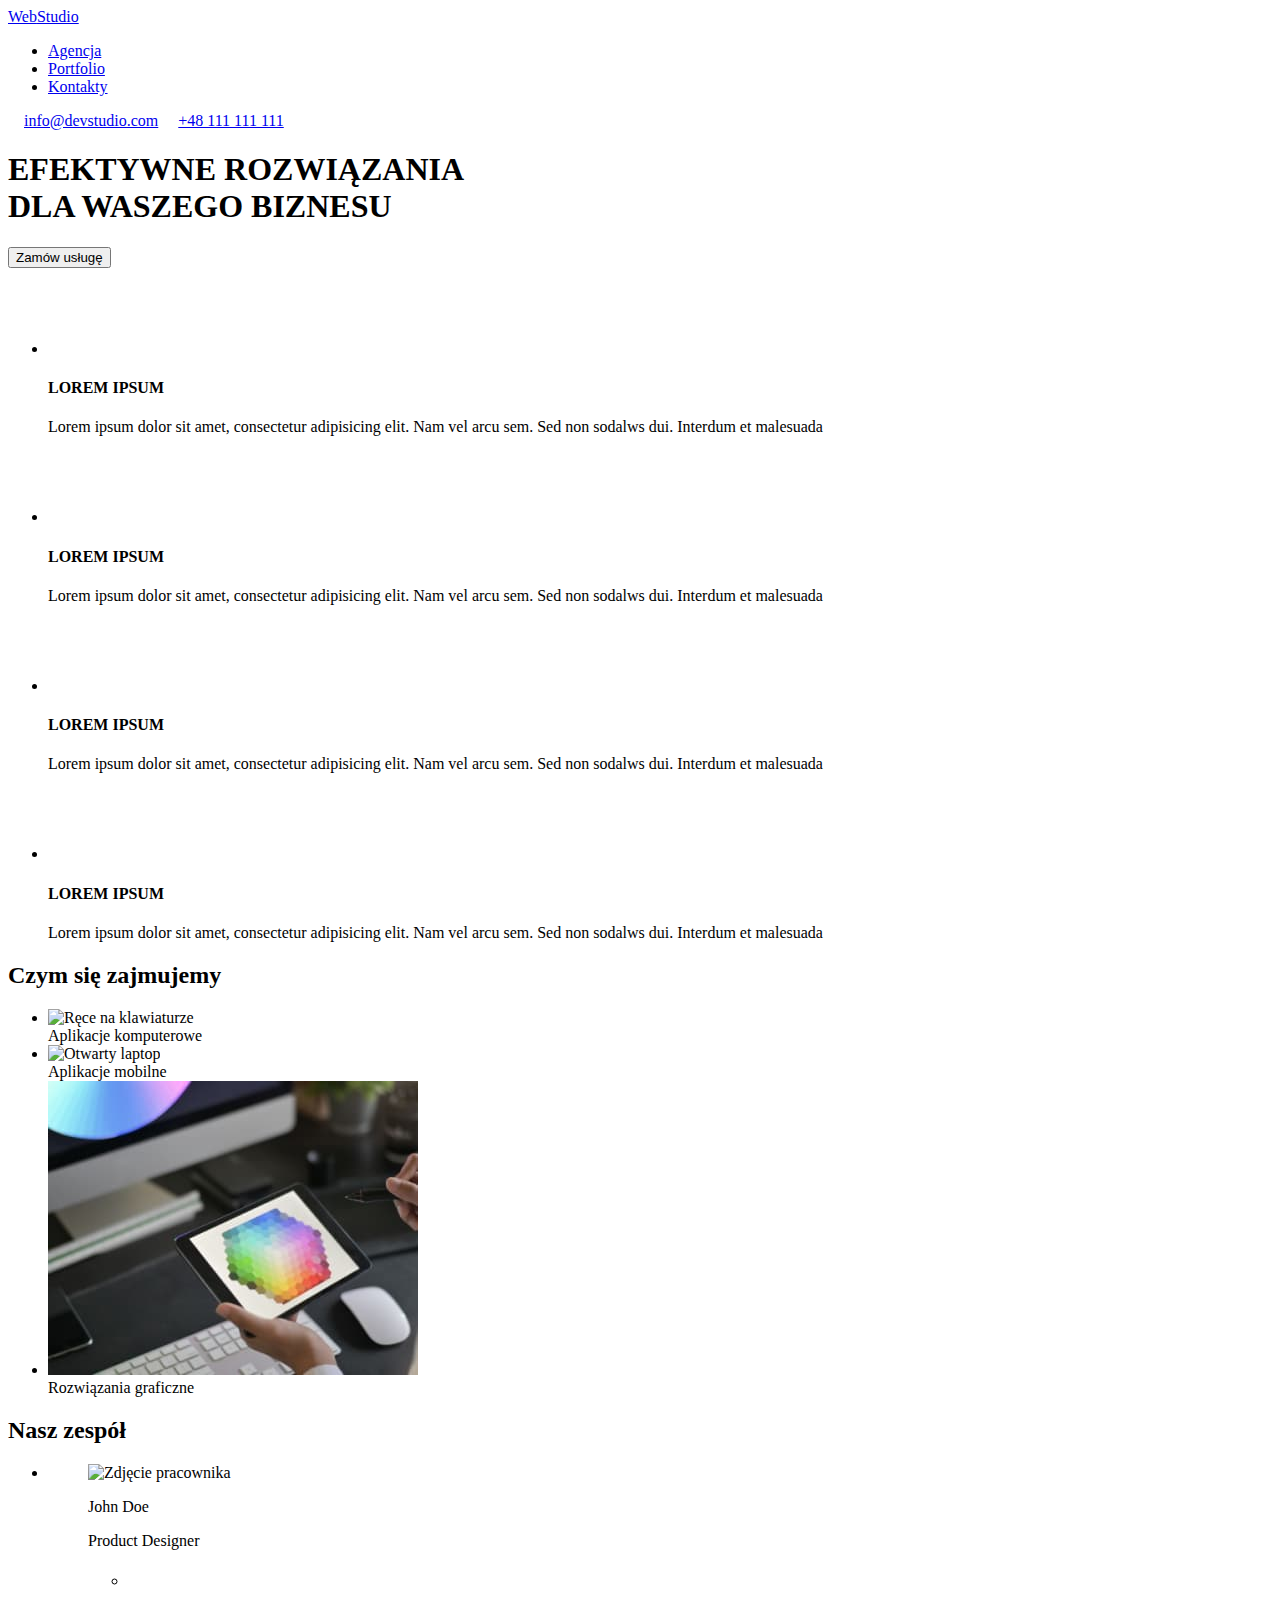
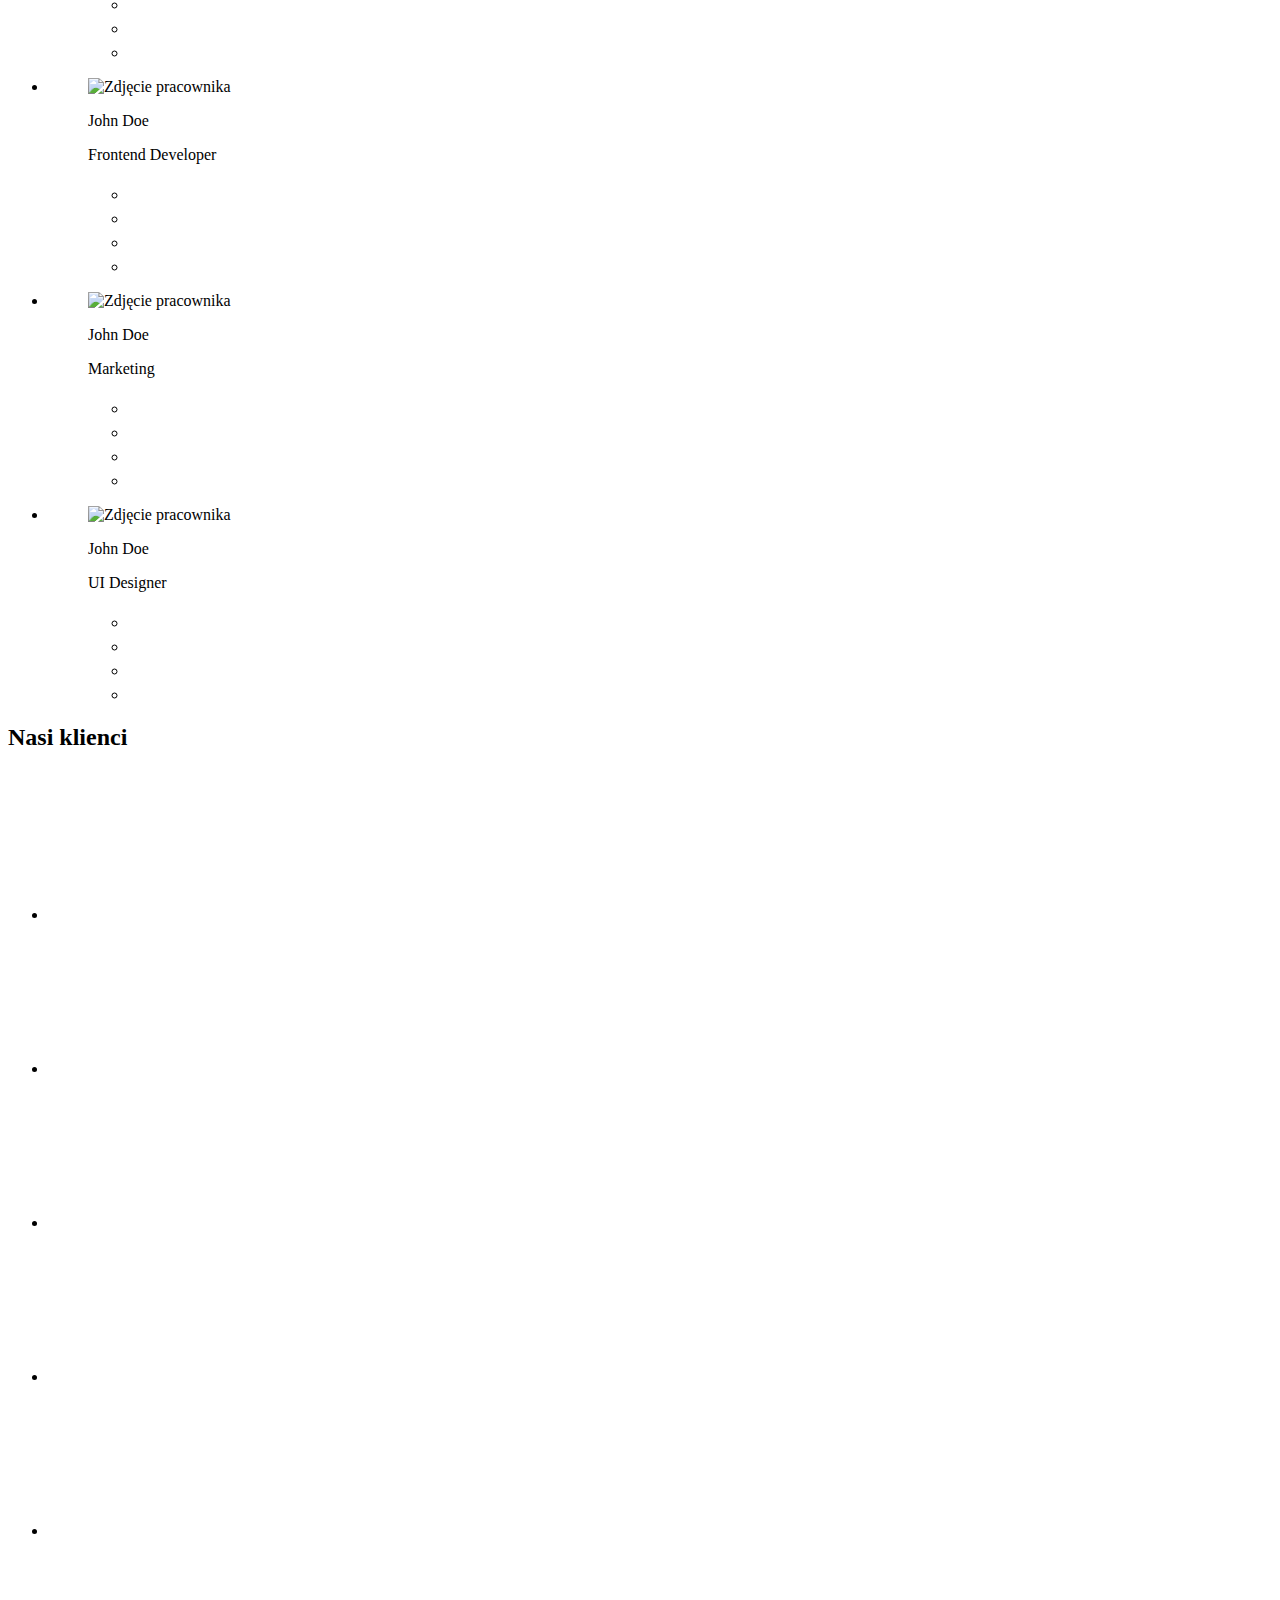
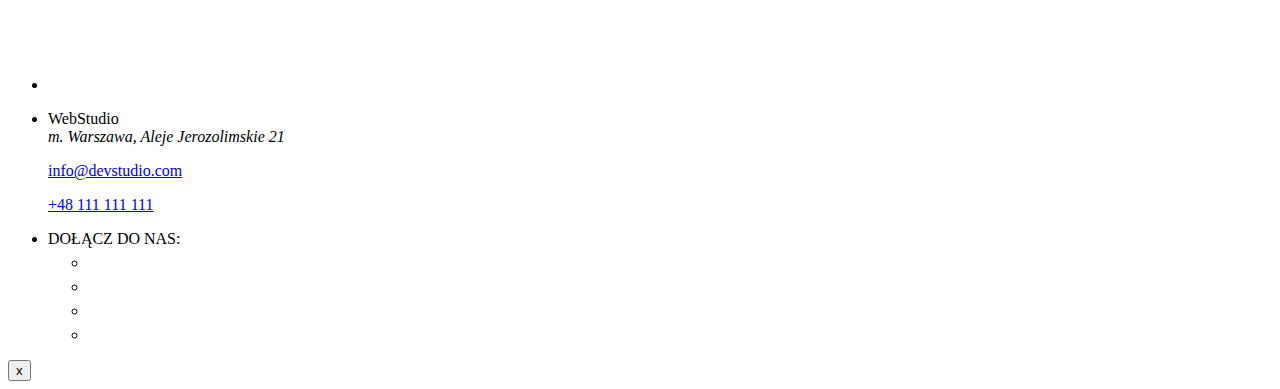
==== index.html @ d8c33c5c "Create index.html" ====
<!DOCTYPE html>
<html lang="pl">
  <head>
    <link rel="stylesheet" href="./css/styles.css" />
    <title>Studio</title>
    <link rel="preconnect" href="https://fonts.googleapis.com" />
    <link rel="preconnect" href="https://fonts.gstatic.com" crossorigin />
    <link
      href="https://fonts.googleapis.com/css2?family=Raleway:wght@700&family=Roboto:wght@400;500;700;900&display=swap"
      rel="stylesheet"
    />

    <link
      rel="stylesheet"
      href="https://cdnjs.cloudflare.com/ajax/libs/modern-normalize/1.1.0/modern-normalize.min.css"
      integrity="sha512-wpPYUAdjBVSE4KJnH1VR1HeZfpl1ub8YT/NKx4PuQ5NmX2tKuGu6U/JRp5y+Y8XG2tV+wKQpNHVUX03MfMFn9Q=="
      crossorigin="anonymous"
      referrerpolicy="no-referrer"
    />
    <link href="css/styles.css" rel="stylesheet" />
  </head>

  <body>
    <header class="header-style">
      <div class="header-container">
        <div class="header-logo">
          <a class="logo" href="./index.html"
            ><span class="web-text">Web</span>Studio</a
          >
        </div>

        <nav class="nav-menu">
          <ul class="list">
            <li>
              <a href="./index.html" class="web-navigation">Agencja</a>
            </li>
            <li>
              <a href="./portfolio.html" class="web-navigation">Portfolio</a>
            </li>
            <li><a href="#" class="web-navigation">Kontakty</a></li>
          </ul>
        </nav>

        <div class="header-contacts">
          <a class="header-email" href="mailto:info@devstudio.com">
            <svg class="envelope" width="16" height="12">
              <use href="./images/symbol-defs.svg#icon-envelope"></use></svg
            >info@devstudio.com</a
          >

          <a class="header-phone" href="tel:+48111111111"
            ><svg class="smartphone" width="16" height="12">
              <use href="./images/symbol-defs.svg#icon-smartphone"></use></svg
            >+48 111 111 111</a
          >
        </div>
      </div>
    </header>

    <main>
      <section class="section-primary">
        <h1 class="tittle">
          EFEKTYWNE ROZWIĄZANIA <br />
          DLA WASZEGO BIZNESU
        </h1>
        <button data-modal-open class="order" type="button">
          Zamów usługę
        </button>
      </section>

      <section class="section">
        <div class="container">
          <ul class="list">
            <li class="lorem">
              <figure class="lorem-figure">
                <svg width="70" height="70">
                  <use href="./images/symbol-defs.svg#icon-antenna-1"></use>
                </svg>
              </figure>
              <figcaption>
                <h4 class="lorem-tittle">LOREM IPSUM</h4>
                <p class="text-studio">
                  Lorem ipsum dolor sit amet, consectetur adipisicing elit. Nam
                  vel arcu sem. Sed non sodalws dui. Interdum et malesuada
                </p>
              </figcaption>
            </li>

            <li class="lorem">
              <figure class="lorem-figure">
                <svg width="70" height="70">
                  <use href="./images/symbol-defs.svg#icon-clock-1"></use>
                </svg>
              </figure>
              <figcaption>
                <h4 class="lorem-tittle">LOREM IPSUM</h4>
                <p class="text-studio">
                  Lorem ipsum dolor sit amet, consectetur adipisicing elit. Nam
                  vel arcu sem. Sed non sodalws dui. Interdum et malesuada
                </p>
              </figcaption>
            </li>

            <li class="lorem">
              <figure class="lorem-figure">
                <svg width="70" height="70">
                  <use href="./images/symbol-defs.svg#icon-diagram-1"></use>
                </svg>
              </figure>
              <figcaption>
                <h4 class="lorem-tittle">LOREM IPSUM</h4>
                <p class="text-studio">
                  Lorem ipsum dolor sit amet, consectetur adipisicing elit. Nam
                  vel arcu sem. Sed non sodalws dui. Interdum et malesuada
                </p>
              </figcaption>
            </li>

            <li class="lorem">
              <figure class="lorem-figure">
                <svg class="lorem-icon" width="70" height="70">
                  <use href="./images/symbol-defs.svg#icon-astronaut-1"></use>
                </svg>
              </figure>
              <figcaption>
                <h4 class="lorem-tittle">LOREM IPSUM</h4>
                <p class="text-studio">
                  Lorem ipsum dolor sit amet, consectetur adipisicing elit. Nam
                  vel arcu sem. Sed non sodalws dui. Interdum et malesuada
                </p>
              </figcaption>
            </li>
          </ul>
        </div>
      </section>

      <section class="section3">
        <div class="container">
          <h2 class="what-we-do">Czym się zajmujemy</h2>
          <ul class="list">
            <li class="scope">
              <img
                src="images/whatwedo/keyboard.jpg"
                alt="Ręce na klawiaturze"
                width="370"
                height="294"
              />
              <div class="label">Aplikacje komputerowe</div>
            </li>
            <li class="scope">
              <img
                src="images/whatwedo/laptop.jpg"
                alt="Otwarty laptop"
                width="370"
                height="294"
              />
              <div class="label">Aplikacje mobilne</div>
            </li>
            <li class="scope">
              <img
                src="images/whatwedo/tablet.jpg"
                alt="Tablet"
                width="370"
                height="294"
              />
              <div class="label">Rozwiązania graficzne</div>
            </li>
          </ul>
        </div>
      </section>

      <section class="team">
        <div class="container">
          <h2 class="team-tittle">Nasz zespół</h2>
          <ul class="list">
            <li class="our-team">
              <figure class="figure">
                <img
                  src="images/team/product-designer.jpg"
                  alt="Zdjęcie pracownika"
                  width="270"
                  height="260"
                />

                <figcaption class="figcaption">
                  <p class="employee">John Doe</p>
                  <p class="job-position">Product Designer</p>
                  <div class="social-media">
                    <ul class="list-sm">
                      <li>
                        <a href="" class="social-item">
                          <svg class="icon" width="20" height="20">
                            <use
                              href="./images/symbol-defs.svg#icon-instagram-2"
                            ></use>
                          </svg>
                        </a>
                      </li>
                      <li>
                        <a href="" class="social-item">
                          <svg class="icon" width="20" height="20">
                            <use
                              href="./images/symbol-defs.svg#icon-twitter-1"
                            ></use>
                          </svg>
                        </a>
                      </li>
                      <li>
                        <a href="" class="social-item">
                          <svg class="icon" width="20" height="20">
                            <use
                              href="./images/symbol-defs.svg#icon-facebook-1"
                            ></use>
                          </svg>
                        </a>
                      </li>
                      <li>
                        <a href="" class="social-item">
                          <svg class="icon" width="20" height="20">
                            <use
                              href="./images/symbol-defs.svg#icon-linkedin-1"
                            ></use>
                          </svg>
                        </a>
                      </li>
                    </ul>
                  </div>
                </figcaption>
              </figure>
            </li>

            <li class="our-team">
              <figure class="figure">
                <img
                  src="images/team/frontend-developer.jpg"
                  alt="Zdjęcie pracownika"
                  width="270"
                  height="260"
                />
                <figcaption class="figcaption">
                  <p class="employee">John Doe</p>
                  <p class="job-position">Frontend Developer</p>
                  <div class="social-media">
                    <ul class="list-sm">
                      <li>
                        <a href="" class="social-item">
                          <svg class="icon" width="20" height="20">
                            <use
                              href="./images/symbol-defs.svg#icon-instagram-2"
                            ></use>
                          </svg>
                        </a>
                      </li>
                      <li>
                        <a href="" class="social-item">
                          <svg class="icon" width="20" height="20">
                            <use
                              href="./images/symbol-defs.svg#icon-twitter-1"
                            ></use>
                          </svg>
                        </a>
                      </li>
                      <li>
                        <a href="" class="social-item">
                          <svg class="icon" width="20" height="20">
                            <use
                              href="./images/symbol-defs.svg#icon-facebook-1"
                            ></use>
                          </svg>
                        </a>
                      </li>
                      <li>
                        <a href="" class="social-item">
                          <svg class="icon" width="20" height="20">
                            <use
                              href="./images/symbol-defs.svg#icon-linkedin-1"
                            ></use>
                          </svg>
                        </a>
                      </li>
                    </ul>
                  </div>
                </figcaption>
              </figure>
            </li>

            <li class="our-team">
              <figure class="figure">
                <img
                  src="images/team/marketing.jpg"
                  alt="Zdjęcie pracownika"
                  width="270"
                  height="260"
                />
                <figcaption class="figcaption">
                  <p class="employee">John Doe</p>
                  <p class="job-position">Marketing</p>
                  <div class="social-media">
                    <ul class="list-sm">
                      <li>
                        <a href="" class="social-item">
                          <svg class="icon" width="20" height="20">
                            <use
                              href="./images/symbol-defs.svg#icon-instagram-2"
                            ></use>
                          </svg>
                        </a>
                      </li>
                      <li>
                        <a href="" class="social-item">
                          <svg class="icon" width="20" height="20">
                            <use
                              href="./images/symbol-defs.svg#icon-twitter-1"
                            ></use>
                          </svg>
                        </a>
                      </li>
                      <li>
                        <a href="" class="social-item">
                          <svg class="icon" width="20" height="20">
                            <use
                              href="./images/symbol-defs.svg#icon-facebook-1"
                            ></use>
                          </svg>
                        </a>
                      </li>
                      <li>
                        <a href="" class="social-item">
                          <svg class="icon" width="20" height="20">
                            <use
                              href="./images/symbol-defs.svg#icon-linkedin-1"
                            ></use>
                          </svg>
                        </a>
                      </li>
                    </ul>
                  </div>
                </figcaption>
              </figure>
            </li>

            <li class="our-team">
              <figure class="figure">
                <img
                  src="images/team/ui-designer.jpg"
                  alt="Zdjęcie pracownika"
                  width="270"
                  height="260"
                />
                <figcaption class="figcaption">
                  <p class="employee">John Doe</p>
                  <p class="job-position">UI Designer</p>
                  <div class="social-media">
                    <ul class="list-sm">
                      <li>
                        <a href="" class="social-item">
                          <svg class="icon" width="20" height="20">
                            <use
                              href="./images/symbol-defs.svg#icon-instagram-2"
                            ></use>
                          </svg>
                        </a>
                      </li>
                      <li>
                        <a href="" class="social-item">
                          <svg class="icon" width="20" height="20">
                            <use
                              href="./images/symbol-defs.svg#icon-twitter-1"
                            ></use>
                          </svg>
                        </a>
                      </li>
                      <li>
                        <a href="" class="social-item">
                          <svg class="icon" width="20" height="20">
                            <use
                              href="./images/symbol-defs.svg#icon-facebook-1"
                            ></use>
                          </svg>
                        </a>
                      </li>
                      <li>
                        <a href="" class="social-item">
                          <svg class="icon" width="20" height="20">
                            <use
                              href="./images/symbol-defs.svg#icon-linkedin-1"
                            ></use>
                          </svg>
                        </a>
                      </li>
                    </ul>
                  </div>
                </figcaption>
              </figure>
            </li>
          </ul>
        </div>
      </section>
      <section class="section">
        <div class="container">
          <h2 class="what-we-do">Nasi klienci</h2>
          <ul class="list">
            <li class="scope">
              <svg class="logo-icon">
                <use
                  href="./images/symbol-defs.svg#icon-Logo"
                  width="106"
                  height="60.04"
                ></use>
              </svg>
            </li>

            <li class="scope">
              <svg class="logo-icon">
                <use
                  href="./images/symbol-defs.svg#icon-Logo-1"
                  width="106"
                  height="60.04"
                ></use>
              </svg>
            </li>

            <li class="scope">
              <svg class="logo-icon">
                <use
                  href="./images/symbol-defs.svg#icon-Logo-2"
                  width="106"
                  height="60.04"
                ></use>
              </svg>
            </li>

            <li class="scope">
              <svg class="logo-icon">
                <use
                  href="./images/symbol-defs.svg#icon-Logo-3"
                  width="106"
                  height="60.04"
                ></use>
              </svg>
            </li>

            <li class="scope">
              <svg class="logo-icon">
                <use
                  href="./images/symbol-defs.svg#icon-Logo-4"
                  width="106"
                  height="60.04"
                ></use>
              </svg>
            </li>

            <li class="scope">
              <svg class="logo-icon">
                <use
                  href="./images/symbol-defs.svg#icon-Logo-5"
                  width="106"
                  height="60.04"
                ></use>
              </svg>
            </li>
          </ul>
        </div>
      </section>
    </main>

    <footer class="footer-style">
      <div class="container">
        <ul class="list-footer">
          <li>
            <div class="footer-logo">
              <span class="web-text">Web</span
              ><span class="studio">Studio</span>
            </div>
            <address class="address">
              m. Warszawa, Aleje Jerozolimskie 21
            </address>
            <p class="footer-contact-mail">
              <a href="mailto:info@devstudio.com" class="footer-mail"
                >info@devstudio.com</a
              >
            </p>
            <p class="footer-contact-phone">
              <a href="tel:+48111111111" class="footer-phone"
                >+48 111 111 111</a
              >
            </p>
          </li>
          <li class="join-us">
            DOŁĄCZ DO NAS:
            <ul class="list-sm-footer">
              <li>
                <a href="" class="social-item-footer">
                  <svg class="icon" width="20" height="20">
                    <use href="./images/symbol-defs.svg#icon-instagram-2"></use>
                  </svg>
                </a>
              </li>
              <li>
                <a href="" class="social-item-footer">
                  <svg class="icon" width="20" height="20">
                    <use href="./images/symbol-defs.svg#icon-twitter-1"></use>
                  </svg>
                </a>
              </li>
              <li>
                <a href="" class="social-item-footer">
                  <svg class="icon" width="20" height="20">
                    <use href="./images/symbol-defs.svg#icon-facebook-1"></use>
                  </svg>
                </a>
              </li>
              <li>
                <a href="" class="social-item-footer">
                  <svg class="icon" width="20" height="20">
                    <use href="./images/symbol-defs.svg#icon-linkedin-1"></use>
                  </svg>
                </a>
              </li>
            </ul>
          </li>
        </ul>
      </div>
    </footer>
    <div class="modal is-hidden" data-modal>
      <div class="window">
        <button type="button" class="close-btn" data-modal-close>x</button>
      </div>
    </div>

    <script src="./js/modal.js"></script>
  </body>
</html>
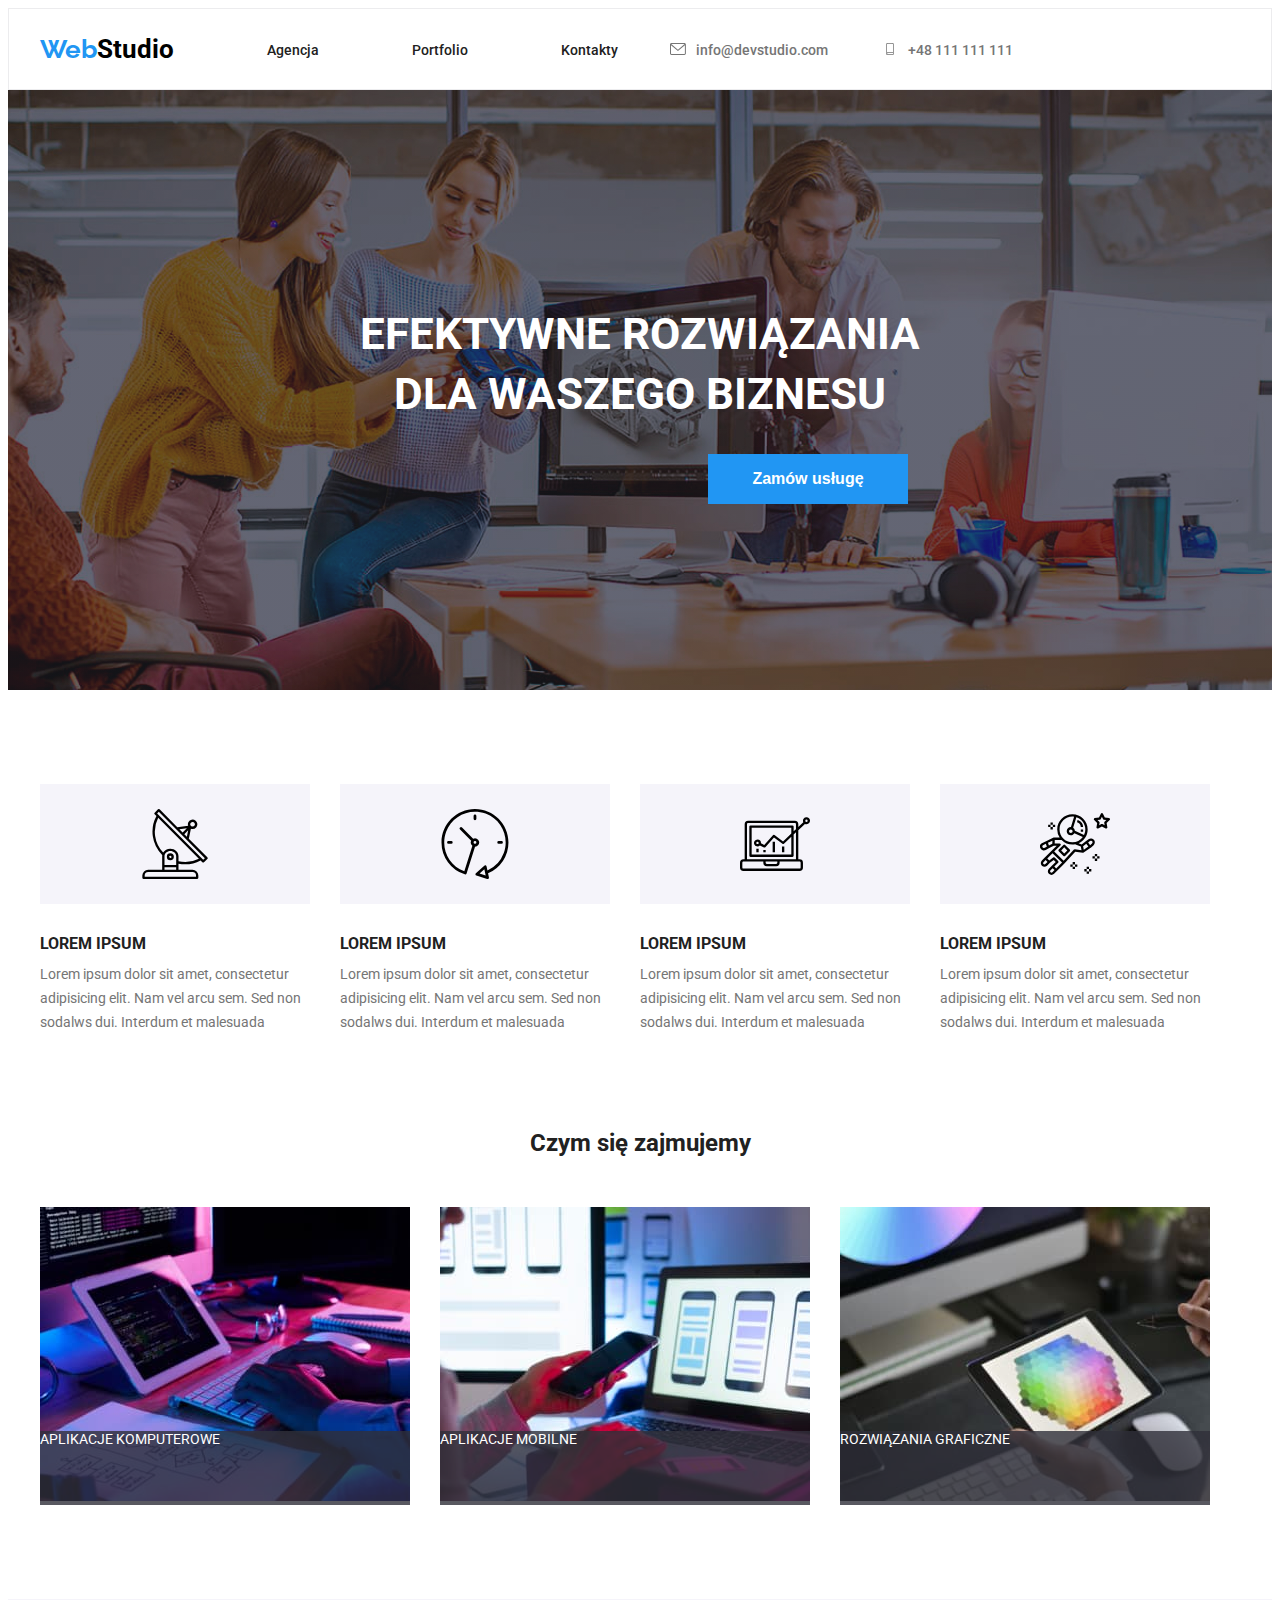
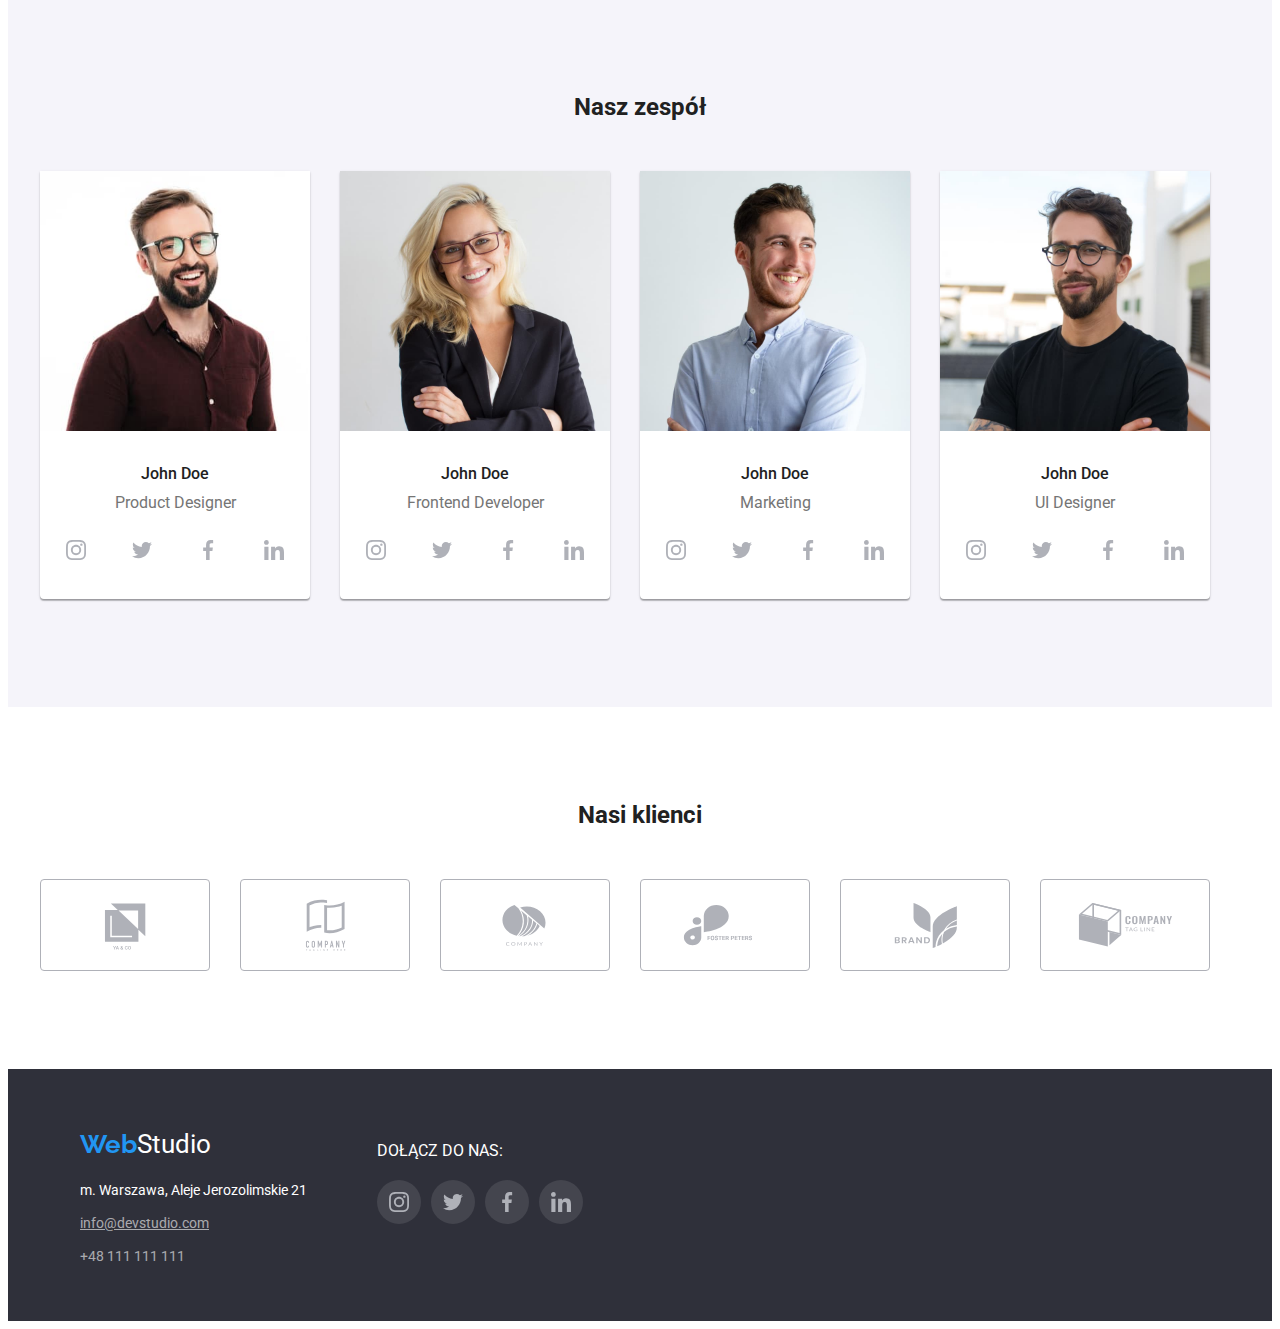
==== commit 31138a7e: "Update index.html" ====
--- a/index.html
+++ b/index.html
@@ -22,7 +22,7 @@
 
   <body>
     <header class="header-style">
-      <div class="header-container">
+      <div class="header-container container">
         <div class="header-logo">
           <a class="logo" href="./index.html"
             ><span class="web-text">Web</span>Studio</a
--- a/css/styles.css
+++ b/css/styles.css
@@ -0,0 +1,636 @@
+:root {
+  --main-background: #ffffff;
+  --main-color: #212121;
+  --footer-background: #2f303a;
+  --main-blue: #2196f3;
+  --contact-color: #757575;
+  --team-background: #f5f4fa;
+  --logo-color: #000000;
+  --footer-mail: rgba(255, 255, 255, 0.6);
+  --border-color: #eeeeee;
+  --social-media: #afb1b8;
+}
+
+* {
+  box-sizing: border-box;
+}
+
+.container {
+  max-width: 1200px;
+  margin: 0 auto;
+}
+
+.section-primary {
+  font-weight: 900px;
+  line-height: 1.36;
+  text-align: center;
+  color: var(--main-background);
+  display: flex;
+  flex-direction: column;
+  justify-content: center;
+  background-color: var(--footer-background);
+  background-image: linear-gradient(
+      rgba(47, 48, 58, 0.4),
+      rgba(47, 48, 58, 0.4)
+    ),
+    url("../images/Img.jpg");
+  background-position: center;
+  background-repeat: no-repeat;
+  background-size: cover;
+  max-width: 1600px;
+  height: 600px;
+  margin: auto;
+}
+
+/* CSS for HEADER below*/
+
+.header-container {
+  height: 80px;
+  display: flex;
+  align-items: center; /*zmiana z baseline*/
+  flex-direction: row; /* CSS for HEADER */
+  justify-content: space-between;
+  text-align: center;
+}
+
+.header-style {
+  background-color: var(--main-background);
+  border: 1px solid #ececee; /* CSS for HEADER */
+}
+
+.logo {
+  color: var(--logo-color);
+  font-weight: 700;
+  font-size: 26px;
+  text-decoration: none; /* CSS for HEADER */
+  line-height: 1.17;
+  /*zmiana z margin-left: 215px;*/
+}
+
+.header-logo > .logo {
+  width: 145px; /* CSS for HEADER */
+  height: 31px;
+}
+
+.nav-menu {
+  display: flex; /* CSS for HEADER */
+  flex: 1;
+}
+
+/* CSS for HEADER */
+
+.lista {
+  gap: 46px;
+}
+
+.web-navigation {
+  font-size: 14px;
+  font-weight: 500;
+  text-decoration: none;
+  line-height: 1.17;
+  color: var(--main-color); /* CSS for HEADER */
+  justify-content: space-between;
+  padding-left: 93px;
+}
+
+.web-navigation:hover {
+  /* CSS for HEADER */
+  color: var(--main-blue);
+}
+
+.header-email {
+  color: var(--contact-color);
+  font-size: 14px; /* CSS for HEADER */
+  line-height: 16.41px;
+  text-decoration: none;
+  padding-top: 32px;
+  font-weight: 500;
+}
+
+.header-email:hover {
+  color: var(--main-blue);
+}
+
+.header-email:focus {
+  color: var(--main-blue);
+}
+
+.header-email:hover svg,
+.header-email:focus svg {
+  fill: var(--main-blue);
+}
+
+.header-phone {
+  color: var(--contact-color); /* CSS for HEADER */
+  font-size: 14px;
+  line-height: 16.41px;
+  text-decoration: none;
+  margin-right: 227px;
+  padding-left: 50px;
+  font-weight: 500;
+}
+
+.header-phone:hover {
+  color: var(--main-blue);
+  margin-top: 34px;
+}
+
+.header-phone:hover svg,
+.header-phone:focus svg {
+  fill: var(--main-blue);
+}
+
+.envelope {
+  margin-right: 10px;
+  fill: var(--contact-color);
+}
+
+.smartphone {
+  margin-right: 10px;
+  fill: var(--contact-color);
+}
+
+/* CSS for HEADER above*/
+
+body {
+  font-family: "Roboto", sans-serif;
+  background: var(--main-background);
+  color: var(--main-color);
+}
+
+.list {
+  list-style-type: none;
+  display: flex;
+  margin-top: 0;
+  margin-bottom: 0;
+  padding-left: 0;
+}
+
+.section3 {
+  margin-top: 94px;
+  margin-bottom: 94px;
+}
+
+.projects-type {
+  background-color: var(--team-background);
+  font-size: 16px;
+  font-weight: 500;
+  border: none;
+  width: 121px;
+  height: 38px;
+  border-radius: 4px;
+  margin-left: 8px;
+  padding: 0;
+}
+
+.projects-type:hover {
+  background-color: var(--main-blue);
+  color: var(--team-background);
+  cursor: pointer;
+  box-shadow: 0px 4px 4px rgba(0, 0, 0, 0.25);
+}
+
+.projects-type:focus {
+  background-color: var(--main-blue);
+  color: var(--team-background);
+  cursor: pointer;
+  box-shadow: 0px 4px 4px rgba(0, 0, 0, 0.25);
+}
+
+.project-name {
+  font-size: 18px;
+  font-weight: 700;
+  line-height: 2;
+}
+
+.img-frame {
+  border-left: 1px solid var(--border-color);
+  border-bottom: 1px solid var(--border-color);
+  border-right: 1px solid var(--border-color);
+  width: 370px;
+  text-align: left;
+  line-height: 2;
+  margin-left: 0;
+  margin-right: 0;
+  margin-top: 0;
+  margin-bottom: 0;
+}
+
+.projects {
+  line-height: 1.88;
+  margin-top: 20px;
+  margin-bottom: 20px;
+  margin-left: 24px;
+}
+.project-category {
+  color: var(--contact-color);
+  font-size: 16px;
+  line-height: 1.87;
+  margin-top: 4px;
+}
+
+.web-text {
+  font-family: "Raleway";
+  font-weight: 700;
+  font-size: 26px;
+  line-height: 1.17;
+  color: var(--main-blue);
+  text-decoration: none;
+}
+
+.studio {
+  font-size: 26px;
+  text-decoration: none;
+  line-height: 1.17;
+  color: var(--main-background);
+}
+
+.team {
+  background-color: var(--team-background);
+  height: 708px;
+}
+
+.team-tittle {
+  line-height: 1.17;
+  text-align: center;
+  padding-top: 94px;
+  padding-bottom: 50px;
+  margin-top: 0;
+  margin-bottom: 0;
+}
+
+.employee {
+  font-size: 16px;
+  font-weight: 500;
+  line-height: 1.17;
+  text-align: center;
+  margin-top: 30px;
+  margin: 0;
+}
+
+.job-position {
+  font-size: 16px;
+  line-height: 1.17;
+  color: var(--contact-color);
+  text-align: center;
+  margin-top: 10px;
+}
+
+.what-we-do {
+  line-height: 1.17;
+  text-align: center;
+  padding-bottom: 0;
+  margin-bottom: 50px;
+  margin-top: 0;
+}
+
+.order {
+  background-color: var(--main-blue);
+  font-size: 16px;
+  font-weight: 700;
+  border: none;
+  width: 200px;
+  height: 50px;
+  color: var(--main-background);
+  cursor: pointer;
+  margin-left: 700px;
+}
+
+.text-studio {
+  font-size: 14px;
+  line-height: 1.71;
+  color: var(--contact-color);
+  margin-top: 10px;
+  margin-bottom: 0;
+}
+
+.lorem-tittle {
+  margin-top: 30px;
+  margin-bottom: 10px;
+}
+
+.tittle {
+  font-size: 44px;
+}
+
+.section {
+  padding-top: 94px;
+}
+
+.our-team {
+  margin-right: 30px;
+  background-color: #ffffff;
+  width: 270px;
+  height: 428px;
+  border-block: 1px;
+  box-shadow: 0px 1px 3px rgba(0, 0, 0, 0.12), 0px 1px 1px rgba(0, 0, 0, 0.14),
+    0px 2px 1px rgba(0, 0, 0, 0.2);
+  border-radius: 0px 0px 4px 4px;
+}
+
+.figure {
+  margin: 0;
+  display: block;
+}
+
+.figcaption {
+  padding-top: 30px;
+  margin-right: 0;
+}
+
+.scope {
+  margin-right: 30px;
+  position: relative;
+  overflow: hidden;
+}
+
+.label {
+  position: absolute;
+  bottom: 0;
+  right: 0;
+  left: 0;
+  top: 224px;
+  font-size: 14px;
+  background-color: rgba(47, 48, 58, 0.8);
+  color: var(--main-background);
+  text-transform: uppercase;
+  font-weight: 700px;
+}
+
+.lorem {
+  box-sizing: border-box;
+  margin-right: 30px;
+  width: 270px;
+  border-block: 1px;
+}
+
+.lorem-figure {
+  margin: 0;
+  background-color: var(--team-background);
+  height: 120px;
+  display: flex;
+  align-items: center;
+  justify-content: center;
+}
+
+/* CSS for FOOTER below*/
+
+.footer-logo {
+  padding-top: 60px; /* CSS for FOOTER*/
+  padding-bottom: 20px;
+}
+
+.address {
+  font-style: normal;
+  font-size: 14px;
+  line-height: 1.71; /* CSS for FOOTER*/
+  padding-bottom: 9px;
+}
+
+.footer-mail {
+  font-size: 14px;
+  line-height: 1.71;
+  color: var(--footer-mail); /* CSS for FOOTER*/
+  text-decoration: underline;
+  width: 231px;
+  height: 21px;
+}
+
+.footer-phone {
+  font-size: 14px;
+  line-height: 1.71;
+  text-decoration: none; /* CSS for FOOTER*/
+  color: var(--footer-mail);
+  padding-bottom: 60px;
+}
+
+.footer-phone:hover {
+  color: var(--main-background); /* CSS for FOOTER*/
+}
+
+.footer-phone:focus {
+  color: var(--main-background); /* CSS for FOOTER*/
+}
+
+.footer-mail:hover {
+  color: var(--main-background); /* CSS for FOOTER*/
+}
+
+.footer-mail:focus {
+  color: var(--main-background); /* CSS for FOOTER*/
+}
+
+.footer-style {
+  height: 252px;
+  background: var(--footer-background); /* CSS for FOOTER*/
+  color: var(--main-background);
+  margin-top: 94px;
+}
+
+.footer-contact-mail {
+  margin-top: 0;
+  margin-bottom: 0; /* CSS for FOOTER*/
+  padding-bottom: 9px;
+}
+.footer-contact-phone {
+  margin-top: 0; /* CSS for FOOTER*/
+  margin-bottom: 0;
+}
+
+/* CSS for FOOTER above*/
+
+.project-list {
+  display: flex;
+  flex-wrap: wrap;
+  gap: 30px;
+  padding: 0;
+  list-style: none;
+}
+
+.item:hover {
+  box-shadow: 0px 4px 4px rgba(0, 0, 0, 0.25);
+}
+
+.item:focus {
+  box-shadow: 0px 4px 4px rgba(0, 0, 0, 0.25);
+}
+
+.filter-buttons {
+  justify-content: center;
+  display: flex;
+  margin-bottom: 50px;
+}
+
+.logo-icon {
+  fill: #afb1b8;
+  border: 1px solid #afb1b8;
+  border-radius: 4px;
+  width: 170px;
+  height: 92px;
+  padding: 16px 32px;
+  cursor: pointer;
+}
+
+.logo-icon:hover {
+  fill: var(--main-blue);
+  border: 1px solid var(--main-blue);
+}
+
+.logo-icon:focus {
+  fill: var(--main-blue);
+}
+
+.scope {
+  gap: 30px;
+}
+
+.social-media {
+  display: flex;
+  justify-content: center;
+  align-content: center;
+}
+
+.icon {
+  display: flex;
+  width: 20px;
+  height: 20px;
+  fill: var(--social-media);
+}
+
+.icon:hover {
+  fill: var(--main-blue);
+}
+
+.icon:focus {
+  fill: var(--main-blue);
+}
+
+.list-sm {
+  list-style-type: none;
+  display: flex;
+  gap: 22px;
+  padding-left: 0;
+}
+
+.social-item {
+  display: flex;
+  justify-content: center;
+  align-items: center;
+  width: 44px;
+  height: 44px;
+  border-radius: 50%;
+}
+
+.social-item:hover,
+.social-item:focus {
+  background-color: var(--main-blue);
+}
+
+.social-item:hover svg,
+.social-item:focus svg {
+  fill: var(--main-background);
+}
+
+.join {
+  margin-left: 170px;
+  font-weight: 700px;
+}
+
+.footer-list {
+  display: inline;
+}
+.icon-footer {
+  display: flex;
+  width: 20px;
+  height: 20px;
+  fill: var(--logo-color); /*kolor*/
+}
+
+.list-footer {
+  display: flex;
+  list-style-type: none;
+}
+
+.join-sm {
+  font-weight: 700px;
+  font-size: 14px;
+}
+
+.list-sm-footer {
+  list-style-type: none;
+  display: flex;
+  gap: 22px;
+  padding-left: 0;
+  margin-top: 20px;
+  gap: 10px;
+  cursor: pointer;
+}
+.social-media-footer {
+  display: flex;
+  justify-content: center;
+  align-content: center;
+}
+
+.social-item-footer {
+  display: flex;
+  background-color: rgba(255, 255, 255, 0.1);
+  height: 44px;
+  width: 44px;
+  border-radius: 50%;
+  justify-content: center;
+  align-items: center;
+}
+.social-item-footer:hover,
+.social-item-footer:focus {
+  background-color: var(--main-blue);
+}
+
+.social-item-footer:hover svg,
+.ssocial-item-footer:focus svg {
+  fill: var(--main-background);
+}
+
+.join-us {
+  margin-left: 70px;
+  margin-top: 72px;
+}
+
+.window {
+  width: 528px;
+  height: 581px;
+  background-color: var(--main-background);
+  box-shadow: 0px 1px 3px #0000001f, 0px 1px 1px #00000024,
+    0px 2px 1px #00000033;
+  border-radius: 4px;
+  position: relative;
+}
+
+.modal {
+  position: absolute;
+  top: 0;
+  left: 0;
+  background-color: #00000033;
+  display: flex;
+  justify-content: center;
+  align-items: center;
+  width: 100%;
+  height: 100%;
+}
+
+.is-hidden {
+  pointer-events: none;
+  visibility: hidden;
+  opacity: 0;
+}
+
+.close-btn {
+  position: absolute;
+  top: 8px;
+  right: 8px;
+  color: var(--logo-color);
+  width: 30px;
+  height: 30px;
+  border-radius: 50%;
+  background-color: var(--main-background);
+  border: 1px solid rgba(0, 0, 0, 0.1);
+}
--- a/css/styles.css
+++ b/css/styles.css
@@ -0,0 +1,636 @@
+:root {
+  --main-background: #ffffff;
+  --main-color: #212121;
+  --footer-background: #2f303a;
+  --main-blue: #2196f3;
+  --contact-color: #757575;
+  --team-background: #f5f4fa;
+  --logo-color: #000000;
+  --footer-mail: rgba(255, 255, 255, 0.6);
+  --border-color: #eeeeee;
+  --social-media: #afb1b8;
+}
+
+* {
+  box-sizing: border-box;
+}
+
+.container {
+  max-width: 1200px;
+  margin: 0 auto;
+}
+
+.section-primary {
+  font-weight: 900px;
+  line-height: 1.36;
+  text-align: center;
+  color: var(--main-background);
+  display: flex;
+  flex-direction: column;
+  justify-content: center;
+  background-color: var(--footer-background);
+  background-image: linear-gradient(
+      rgba(47, 48, 58, 0.4),
+      rgba(47, 48, 58, 0.4)
+    ),
+    url("../images/Img.jpg");
+  background-position: center;
+  background-repeat: no-repeat;
+  background-size: cover;
+  max-width: 1600px;
+  height: 600px;
+  margin: auto;
+}
+
+/* CSS for HEADER below*/
+
+.header-container {
+  height: 80px;
+  display: flex;
+  align-items: center; /*zmiana z baseline*/
+  flex-direction: row; /* CSS for HEADER */
+  justify-content: space-between;
+  text-align: center;
+}
+
+.header-style {
+  background-color: var(--main-background);
+  border: 1px solid #ececee; /* CSS for HEADER */
+}
+
+.logo {
+  color: var(--logo-color);
+  font-weight: 700;
+  font-size: 26px;
+  text-decoration: none; /* CSS for HEADER */
+  line-height: 1.17;
+  /*zmiana z margin-left: 215px;*/
+}
+
+.header-logo > .logo {
+  width: 145px; /* CSS for HEADER */
+  height: 31px;
+}
+
+.nav-menu {
+  display: flex; /* CSS for HEADER */
+  flex: 1;
+}
+
+/* CSS for HEADER */
+
+.lista {
+  gap: 46px;
+}
+
+.web-navigation {
+  font-size: 14px;
+  font-weight: 500;
+  text-decoration: none;
+  line-height: 1.17;
+  color: var(--main-color); /* CSS for HEADER */
+  justify-content: space-between;
+  padding-left: 93px;
+}
+
+.web-navigation:hover {
+  /* CSS for HEADER */
+  color: var(--main-blue);
+}
+
+.header-email {
+  color: var(--contact-color);
+  font-size: 14px; /* CSS for HEADER */
+  line-height: 16.41px;
+  text-decoration: none;
+  padding-top: 32px;
+  font-weight: 500;
+}
+
+.header-email:hover {
+  color: var(--main-blue);
+}
+
+.header-email:focus {
+  color: var(--main-blue);
+}
+
+.header-email:hover svg,
+.header-email:focus svg {
+  fill: var(--main-blue);
+}
+
+.header-phone {
+  color: var(--contact-color); /* CSS for HEADER */
+  font-size: 14px;
+  line-height: 16.41px;
+  text-decoration: none;
+  margin-right: 227px;
+  padding-left: 50px;
+  font-weight: 500;
+}
+
+.header-phone:hover {
+  color: var(--main-blue);
+  margin-top: 34px;
+}
+
+.header-phone:hover svg,
+.header-phone:focus svg {
+  fill: var(--main-blue);
+}
+
+.envelope {
+  margin-right: 10px;
+  fill: var(--contact-color);
+}
+
+.smartphone {
+  margin-right: 10px;
+  fill: var(--contact-color);
+}
+
+/* CSS for HEADER above*/
+
+body {
+  font-family: "Roboto", sans-serif;
+  background: var(--main-background);
+  color: var(--main-color);
+}
+
+.list {
+  list-style-type: none;
+  display: flex;
+  margin-top: 0;
+  margin-bottom: 0;
+  padding-left: 0;
+}
+
+.section3 {
+  margin-top: 94px;
+  margin-bottom: 94px;
+}
+
+.projects-type {
+  background-color: var(--team-background);
+  font-size: 16px;
+  font-weight: 500;
+  border: none;
+  width: 121px;
+  height: 38px;
+  border-radius: 4px;
+  margin-left: 8px;
+  padding: 0;
+}
+
+.projects-type:hover {
+  background-color: var(--main-blue);
+  color: var(--team-background);
+  cursor: pointer;
+  box-shadow: 0px 4px 4px rgba(0, 0, 0, 0.25);
+}
+
+.projects-type:focus {
+  background-color: var(--main-blue);
+  color: var(--team-background);
+  cursor: pointer;
+  box-shadow: 0px 4px 4px rgba(0, 0, 0, 0.25);
+}
+
+.project-name {
+  font-size: 18px;
+  font-weight: 700;
+  line-height: 2;
+}
+
+.img-frame {
+  border-left: 1px solid var(--border-color);
+  border-bottom: 1px solid var(--border-color);
+  border-right: 1px solid var(--border-color);
+  width: 370px;
+  text-align: left;
+  line-height: 2;
+  margin-left: 0;
+  margin-right: 0;
+  margin-top: 0;
+  margin-bottom: 0;
+}
+
+.projects {
+  line-height: 1.88;
+  margin-top: 20px;
+  margin-bottom: 20px;
+  margin-left: 24px;
+}
+.project-category {
+  color: var(--contact-color);
+  font-size: 16px;
+  line-height: 1.87;
+  margin-top: 4px;
+}
+
+.web-text {
+  font-family: "Raleway";
+  font-weight: 700;
+  font-size: 26px;
+  line-height: 1.17;
+  color: var(--main-blue);
+  text-decoration: none;
+}
+
+.studio {
+  font-size: 26px;
+  text-decoration: none;
+  line-height: 1.17;
+  color: var(--main-background);
+}
+
+.team {
+  background-color: var(--team-background);
+  height: 708px;
+}
+
+.team-tittle {
+  line-height: 1.17;
+  text-align: center;
+  padding-top: 94px;
+  padding-bottom: 50px;
+  margin-top: 0;
+  margin-bottom: 0;
+}
+
+.employee {
+  font-size: 16px;
+  font-weight: 500;
+  line-height: 1.17;
+  text-align: center;
+  margin-top: 30px;
+  margin: 0;
+}
+
+.job-position {
+  font-size: 16px;
+  line-height: 1.17;
+  color: var(--contact-color);
+  text-align: center;
+  margin-top: 10px;
+}
+
+.what-we-do {
+  line-height: 1.17;
+  text-align: center;
+  padding-bottom: 0;
+  margin-bottom: 50px;
+  margin-top: 0;
+}
+
+.order {
+  background-color: var(--main-blue);
+  font-size: 16px;
+  font-weight: 700;
+  border: none;
+  width: 200px;
+  height: 50px;
+  color: var(--main-background);
+  cursor: pointer;
+  margin-left: 700px;
+}
+
+.text-studio {
+  font-size: 14px;
+  line-height: 1.71;
+  color: var(--contact-color);
+  margin-top: 10px;
+  margin-bottom: 0;
+}
+
+.lorem-tittle {
+  margin-top: 30px;
+  margin-bottom: 10px;
+}
+
+.tittle {
+  font-size: 44px;
+}
+
+.section {
+  padding-top: 94px;
+}
+
+.our-team {
+  margin-right: 30px;
+  background-color: #ffffff;
+  width: 270px;
+  height: 428px;
+  border-block: 1px;
+  box-shadow: 0px 1px 3px rgba(0, 0, 0, 0.12), 0px 1px 1px rgba(0, 0, 0, 0.14),
+    0px 2px 1px rgba(0, 0, 0, 0.2);
+  border-radius: 0px 0px 4px 4px;
+}
+
+.figure {
+  margin: 0;
+  display: block;
+}
+
+.figcaption {
+  padding-top: 30px;
+  margin-right: 0;
+}
+
+.scope {
+  margin-right: 30px;
+  position: relative;
+  overflow: hidden;
+}
+
+.label {
+  position: absolute;
+  bottom: 0;
+  right: 0;
+  left: 0;
+  top: 224px;
+  font-size: 14px;
+  background-color: rgba(47, 48, 58, 0.8);
+  color: var(--main-background);
+  text-transform: uppercase;
+  font-weight: 700px;
+}
+
+.lorem {
+  box-sizing: border-box;
+  margin-right: 30px;
+  width: 270px;
+  border-block: 1px;
+}
+
+.lorem-figure {
+  margin: 0;
+  background-color: var(--team-background);
+  height: 120px;
+  display: flex;
+  align-items: center;
+  justify-content: center;
+}
+
+/* CSS for FOOTER below*/
+
+.footer-logo {
+  padding-top: 60px; /* CSS for FOOTER*/
+  padding-bottom: 20px;
+}
+
+.address {
+  font-style: normal;
+  font-size: 14px;
+  line-height: 1.71; /* CSS for FOOTER*/
+  padding-bottom: 9px;
+}
+
+.footer-mail {
+  font-size: 14px;
+  line-height: 1.71;
+  color: var(--footer-mail); /* CSS for FOOTER*/
+  text-decoration: underline;
+  width: 231px;
+  height: 21px;
+}
+
+.footer-phone {
+  font-size: 14px;
+  line-height: 1.71;
+  text-decoration: none; /* CSS for FOOTER*/
+  color: var(--footer-mail);
+  padding-bottom: 60px;
+}
+
+.footer-phone:hover {
+  color: var(--main-background); /* CSS for FOOTER*/
+}
+
+.footer-phone:focus {
+  color: var(--main-background); /* CSS for FOOTER*/
+}
+
+.footer-mail:hover {
+  color: var(--main-background); /* CSS for FOOTER*/
+}
+
+.footer-mail:focus {
+  color: var(--main-background); /* CSS for FOOTER*/
+}
+
+.footer-style {
+  height: 252px;
+  background: var(--footer-background); /* CSS for FOOTER*/
+  color: var(--main-background);
+  margin-top: 94px;
+}
+
+.footer-contact-mail {
+  margin-top: 0;
+  margin-bottom: 0; /* CSS for FOOTER*/
+  padding-bottom: 9px;
+}
+.footer-contact-phone {
+  margin-top: 0; /* CSS for FOOTER*/
+  margin-bottom: 0;
+}
+
+/* CSS for FOOTER above*/
+
+.project-list {
+  display: flex;
+  flex-wrap: wrap;
+  gap: 30px;
+  padding: 0;
+  list-style: none;
+}
+
+.item:hover {
+  box-shadow: 0px 4px 4px rgba(0, 0, 0, 0.25);
+}
+
+.item:focus {
+  box-shadow: 0px 4px 4px rgba(0, 0, 0, 0.25);
+}
+
+.filter-buttons {
+  justify-content: center;
+  display: flex;
+  margin-bottom: 50px;
+}
+
+.logo-icon {
+  fill: #afb1b8;
+  border: 1px solid #afb1b8;
+  border-radius: 4px;
+  width: 170px;
+  height: 92px;
+  padding: 16px 32px;
+  cursor: pointer;
+}
+
+.logo-icon:hover {
+  fill: var(--main-blue);
+  border: 1px solid var(--main-blue);
+}
+
+.logo-icon:focus {
+  fill: var(--main-blue);
+}
+
+.scope {
+  gap: 30px;
+}
+
+.social-media {
+  display: flex;
+  justify-content: center;
+  align-content: center;
+}
+
+.icon {
+  display: flex;
+  width: 20px;
+  height: 20px;
+  fill: var(--social-media);
+}
+
+.icon:hover {
+  fill: var(--main-blue);
+}
+
+.icon:focus {
+  fill: var(--main-blue);
+}
+
+.list-sm {
+  list-style-type: none;
+  display: flex;
+  gap: 22px;
+  padding-left: 0;
+}
+
+.social-item {
+  display: flex;
+  justify-content: center;
+  align-items: center;
+  width: 44px;
+  height: 44px;
+  border-radius: 50%;
+}
+
+.social-item:hover,
+.social-item:focus {
+  background-color: var(--main-blue);
+}
+
+.social-item:hover svg,
+.social-item:focus svg {
+  fill: var(--main-background);
+}
+
+.join {
+  margin-left: 170px;
+  font-weight: 700px;
+}
+
+.footer-list {
+  display: inline;
+}
+.icon-footer {
+  display: flex;
+  width: 20px;
+  height: 20px;
+  fill: var(--logo-color); /*kolor*/
+}
+
+.list-footer {
+  display: flex;
+  list-style-type: none;
+}
+
+.join-sm {
+  font-weight: 700px;
+  font-size: 14px;
+}
+
+.list-sm-footer {
+  list-style-type: none;
+  display: flex;
+  gap: 22px;
+  padding-left: 0;
+  margin-top: 20px;
+  gap: 10px;
+  cursor: pointer;
+}
+.social-media-footer {
+  display: flex;
+  justify-content: center;
+  align-content: center;
+}
+
+.social-item-footer {
+  display: flex;
+  background-color: rgba(255, 255, 255, 0.1);
+  height: 44px;
+  width: 44px;
+  border-radius: 50%;
+  justify-content: center;
+  align-items: center;
+}
+.social-item-footer:hover,
+.social-item-footer:focus {
+  background-color: var(--main-blue);
+}
+
+.social-item-footer:hover svg,
+.ssocial-item-footer:focus svg {
+  fill: var(--main-background);
+}
+
+.join-us {
+  margin-left: 70px;
+  margin-top: 72px;
+}
+
+.window {
+  width: 528px;
+  height: 581px;
+  background-color: var(--main-background);
+  box-shadow: 0px 1px 3px #0000001f, 0px 1px 1px #00000024,
+    0px 2px 1px #00000033;
+  border-radius: 4px;
+  position: relative;
+}
+
+.modal {
+  position: absolute;
+  top: 0;
+  left: 0;
+  background-color: #00000033;
+  display: flex;
+  justify-content: center;
+  align-items: center;
+  width: 100%;
+  height: 100%;
+}
+
+.is-hidden {
+  pointer-events: none;
+  visibility: hidden;
+  opacity: 0;
+}
+
+.close-btn {
+  position: absolute;
+  top: 8px;
+  right: 8px;
+  color: var(--logo-color);
+  width: 30px;
+  height: 30px;
+  border-radius: 50%;
+  background-color: var(--main-background);
+  border: 1px solid rgba(0, 0, 0, 0.1);
+}
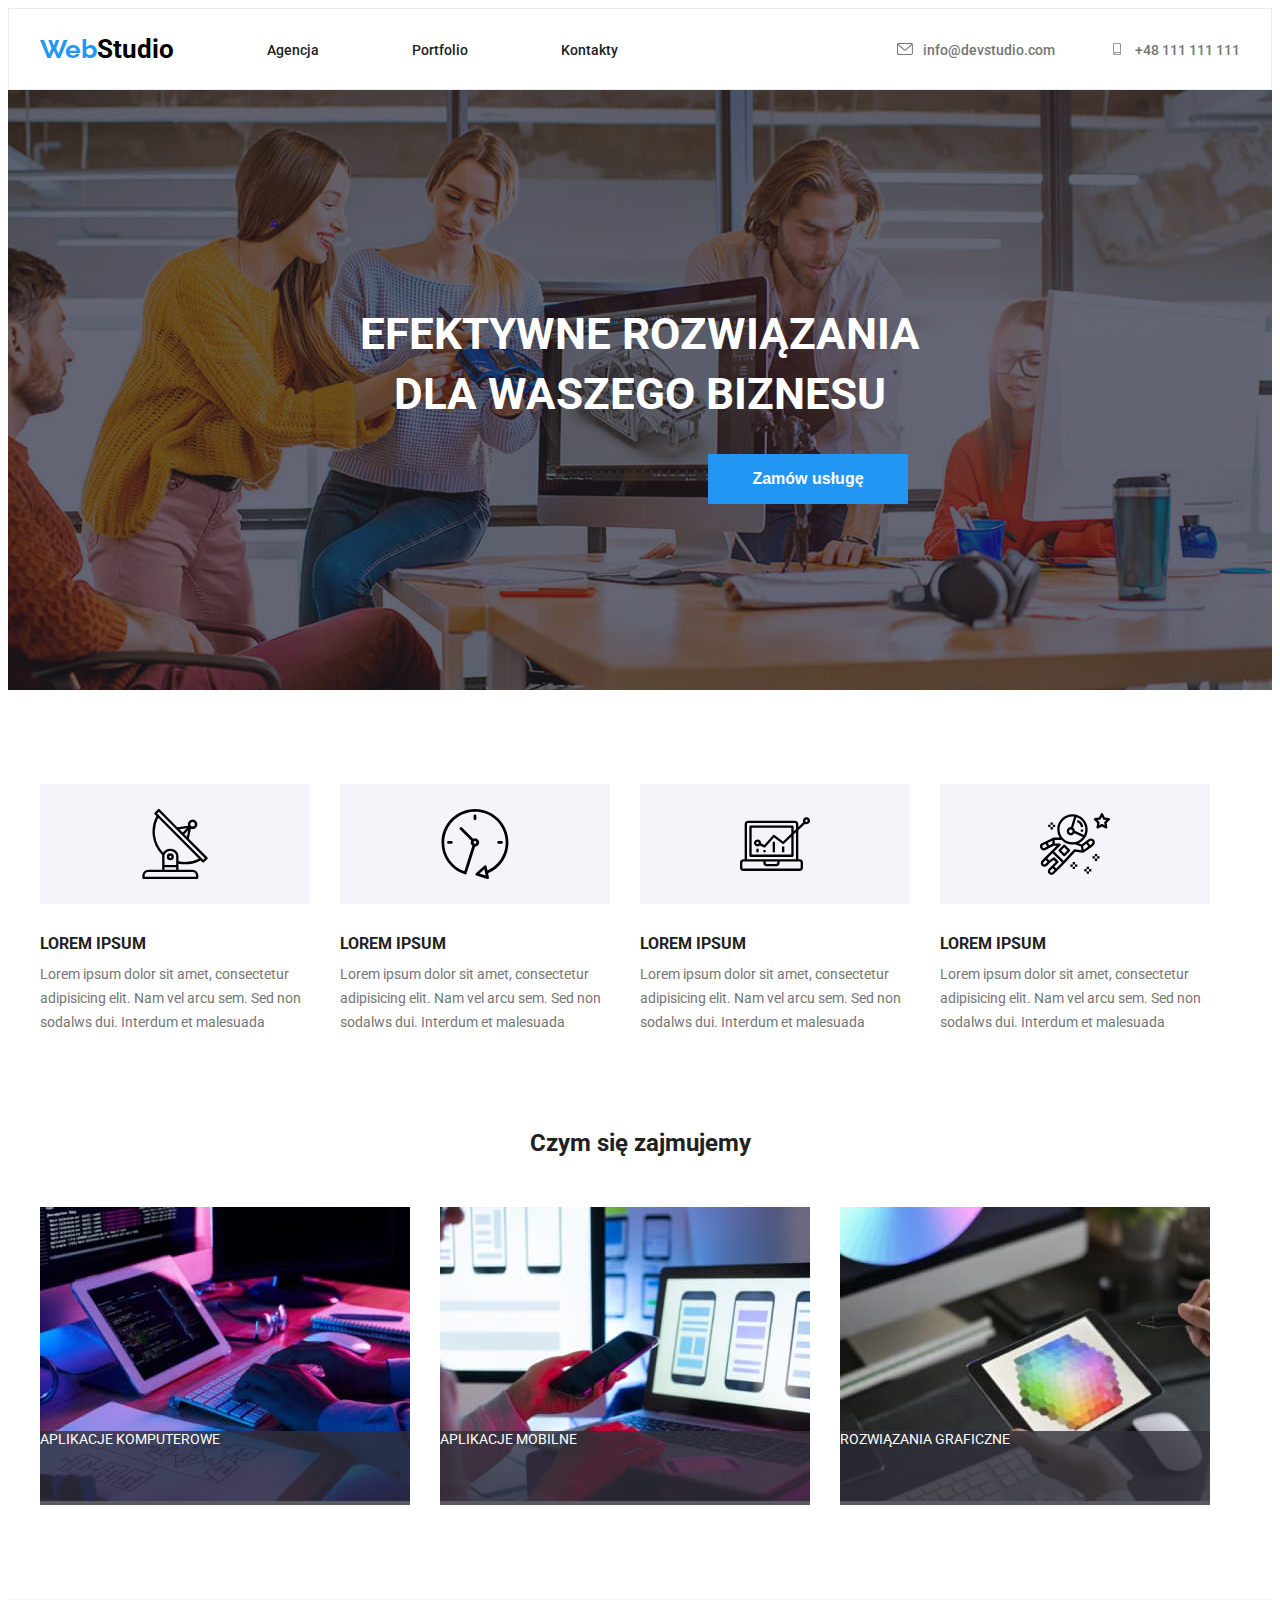
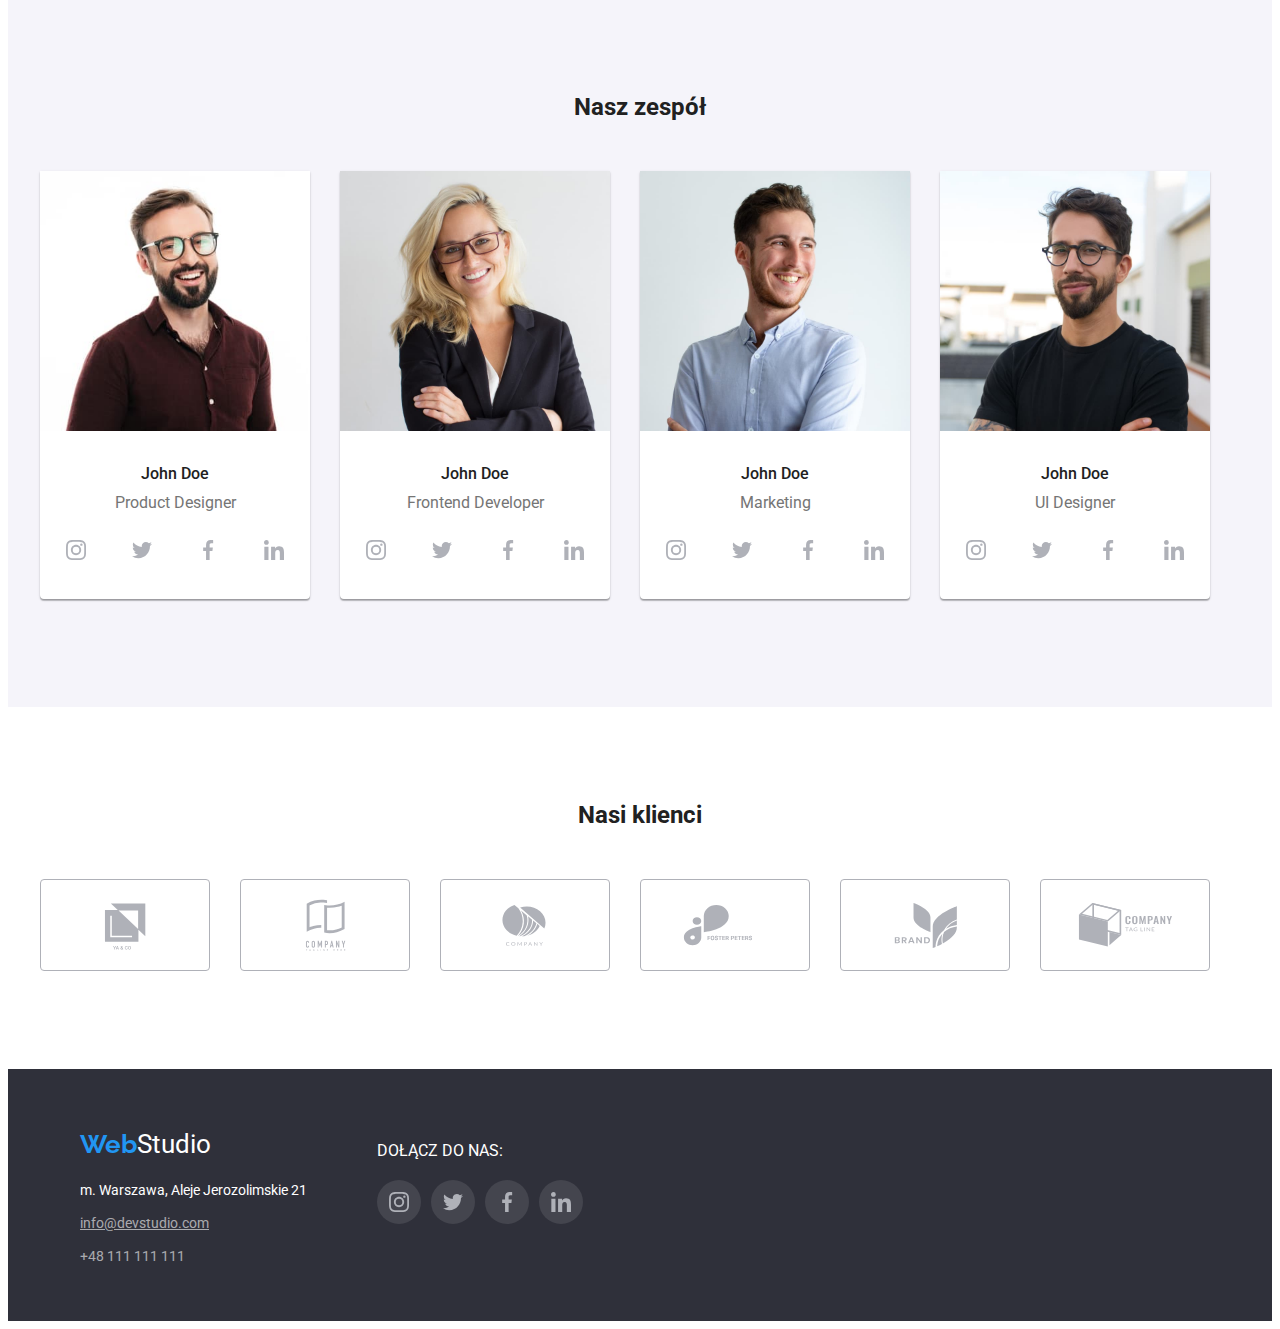
==== commit 4ea40ae7: "Update index.html" ====
--- a/index.html
+++ b/index.html
@@ -32,7 +32,9 @@
         <nav class="nav-menu">
           <ul class="list">
             <li>
-              <a href="./index.html" class="web-navigation">Agencja</a>
+              <a href="./index.html" class="web-navigation is-active"
+                >Agencja</a
+              >
             </li>
             <li>
               <a href="./portfolio.html" class="web-navigation">Portfolio</a>
--- a/css/styles.css
+++ b/css/styles.css
@@ -125,7 +125,6 @@
   font-size: 14px;
   line-height: 16.41px;
   text-decoration: none;
-  margin-right: 227px;
   padding-left: 50px;
   font-weight: 500;
 }
@@ -161,8 +160,7 @@
 .list {
   list-style-type: none;
   display: flex;
-  margin-top: 0;
-  margin-bottom: 0;
+  margin: 0;
   padding-left: 0;
 }
 
@@ -447,6 +445,10 @@
   list-style: none;
 }
 
+.item {
+  cursor: pointer;
+}
+
 .item:hover {
   box-shadow: 0px 4px 4px rgba(0, 0, 0, 0.25);
 }
@@ -633,4 +635,28 @@
   border-radius: 50%;
   background-color: var(--main-background);
   border: 1px solid rgba(0, 0, 0, 0.1);
-}
+  cursor: pointer;
+}
+
+.box:hover .overlay {
+  transform: translatey(0);
+}
+
+.box {
+  position: relative;
+  overflow: hidden;
+}
+
+.overlay {
+  position: absolute;
+  bottom: 0;
+  right: 0;
+  width: 100%;
+  height: 100%;
+  background-color: var(--main-blue);
+  color: var(--main-background);
+  padding: 49px 45px 49px 24px;
+
+  transform: translatey(100%);
+  transition: transform 250ms ease;
+}
--- a/css/styles.css
+++ b/css/styles.css
@@ -125,7 +125,6 @@
   font-size: 14px;
   line-height: 16.41px;
   text-decoration: none;
-  margin-right: 227px;
   padding-left: 50px;
   font-weight: 500;
 }
@@ -161,8 +160,7 @@
 .list {
   list-style-type: none;
   display: flex;
-  margin-top: 0;
-  margin-bottom: 0;
+  margin: 0;
   padding-left: 0;
 }
 
@@ -447,6 +445,10 @@
   list-style: none;
 }
 
+.item {
+  cursor: pointer;
+}
+
 .item:hover {
   box-shadow: 0px 4px 4px rgba(0, 0, 0, 0.25);
 }
@@ -633,4 +635,28 @@
   border-radius: 50%;
   background-color: var(--main-background);
   border: 1px solid rgba(0, 0, 0, 0.1);
-}
+  cursor: pointer;
+}
+
+.box:hover .overlay {
+  transform: translatey(0);
+}
+
+.box {
+  position: relative;
+  overflow: hidden;
+}
+
+.overlay {
+  position: absolute;
+  bottom: 0;
+  right: 0;
+  width: 100%;
+  height: 100%;
+  background-color: var(--main-blue);
+  color: var(--main-background);
+  padding: 49px 45px 49px 24px;
+
+  transform: translatey(100%);
+  transition: transform 250ms ease;
+}
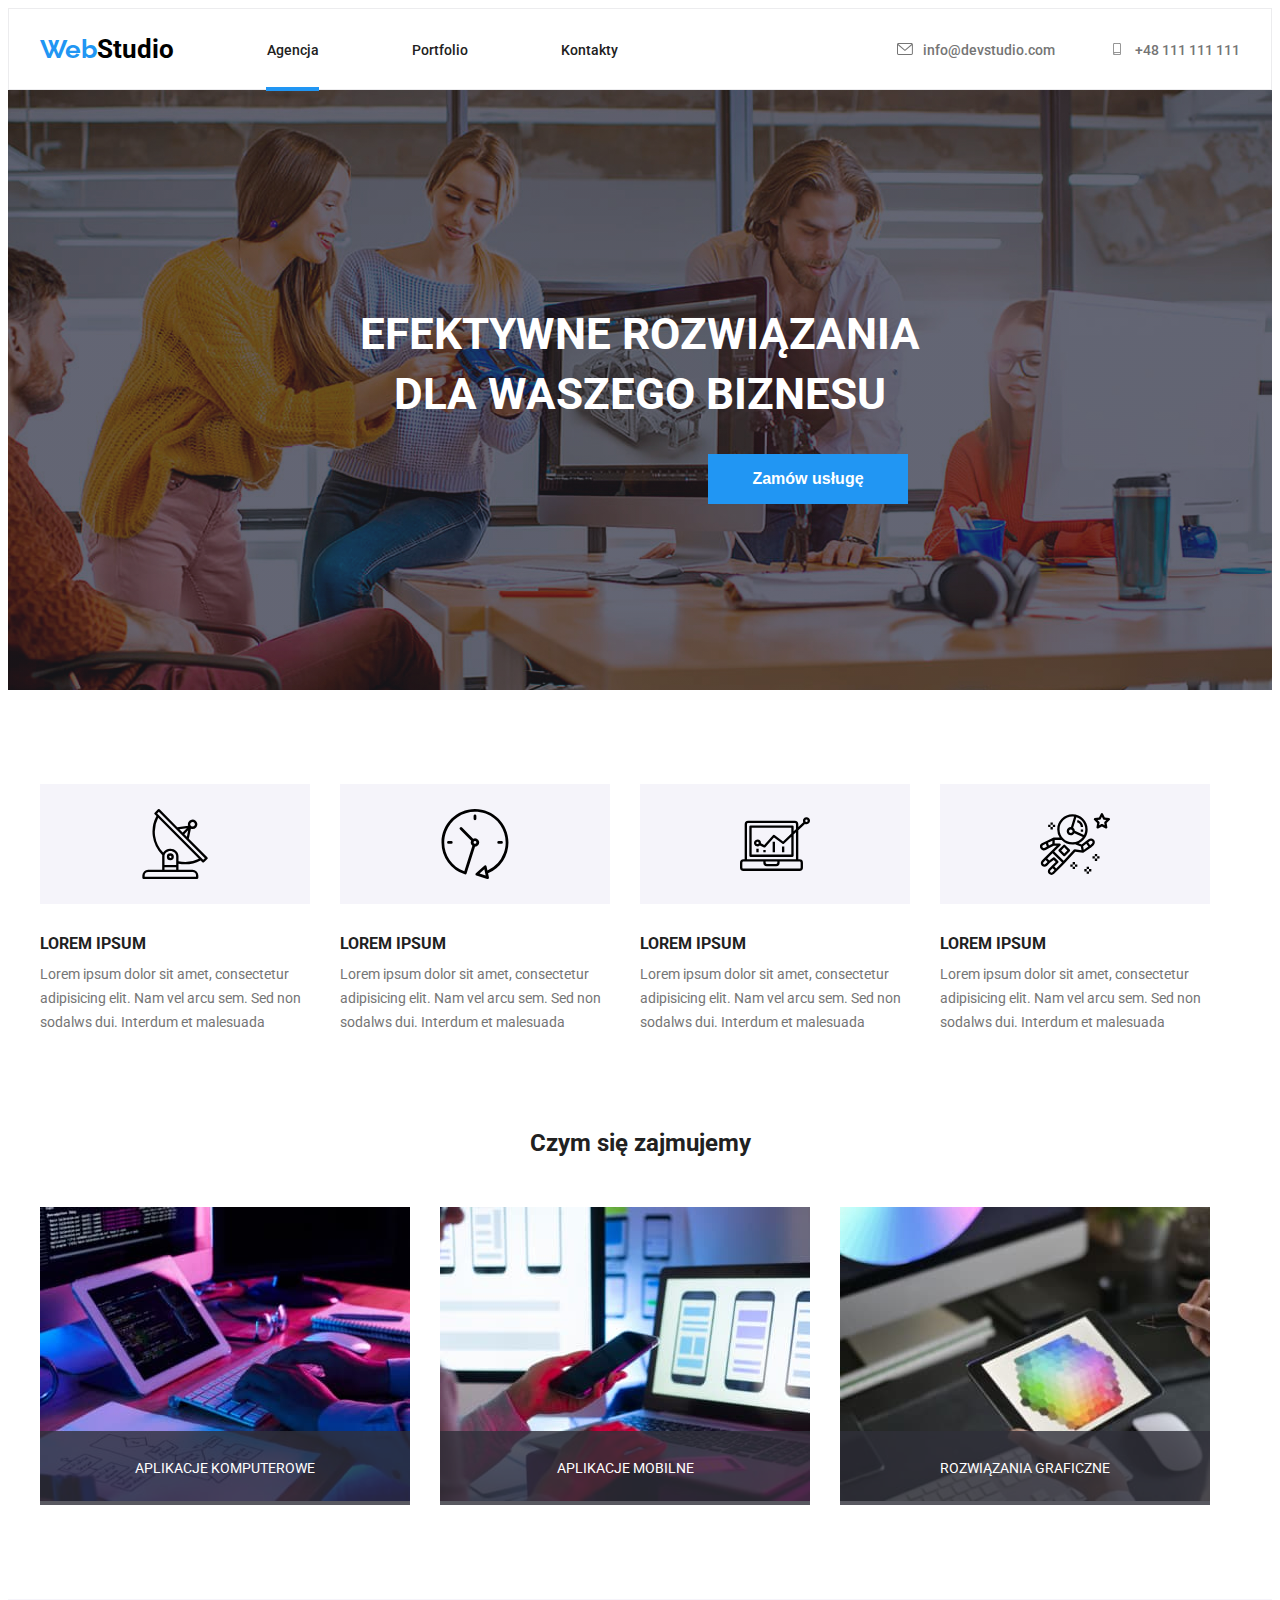
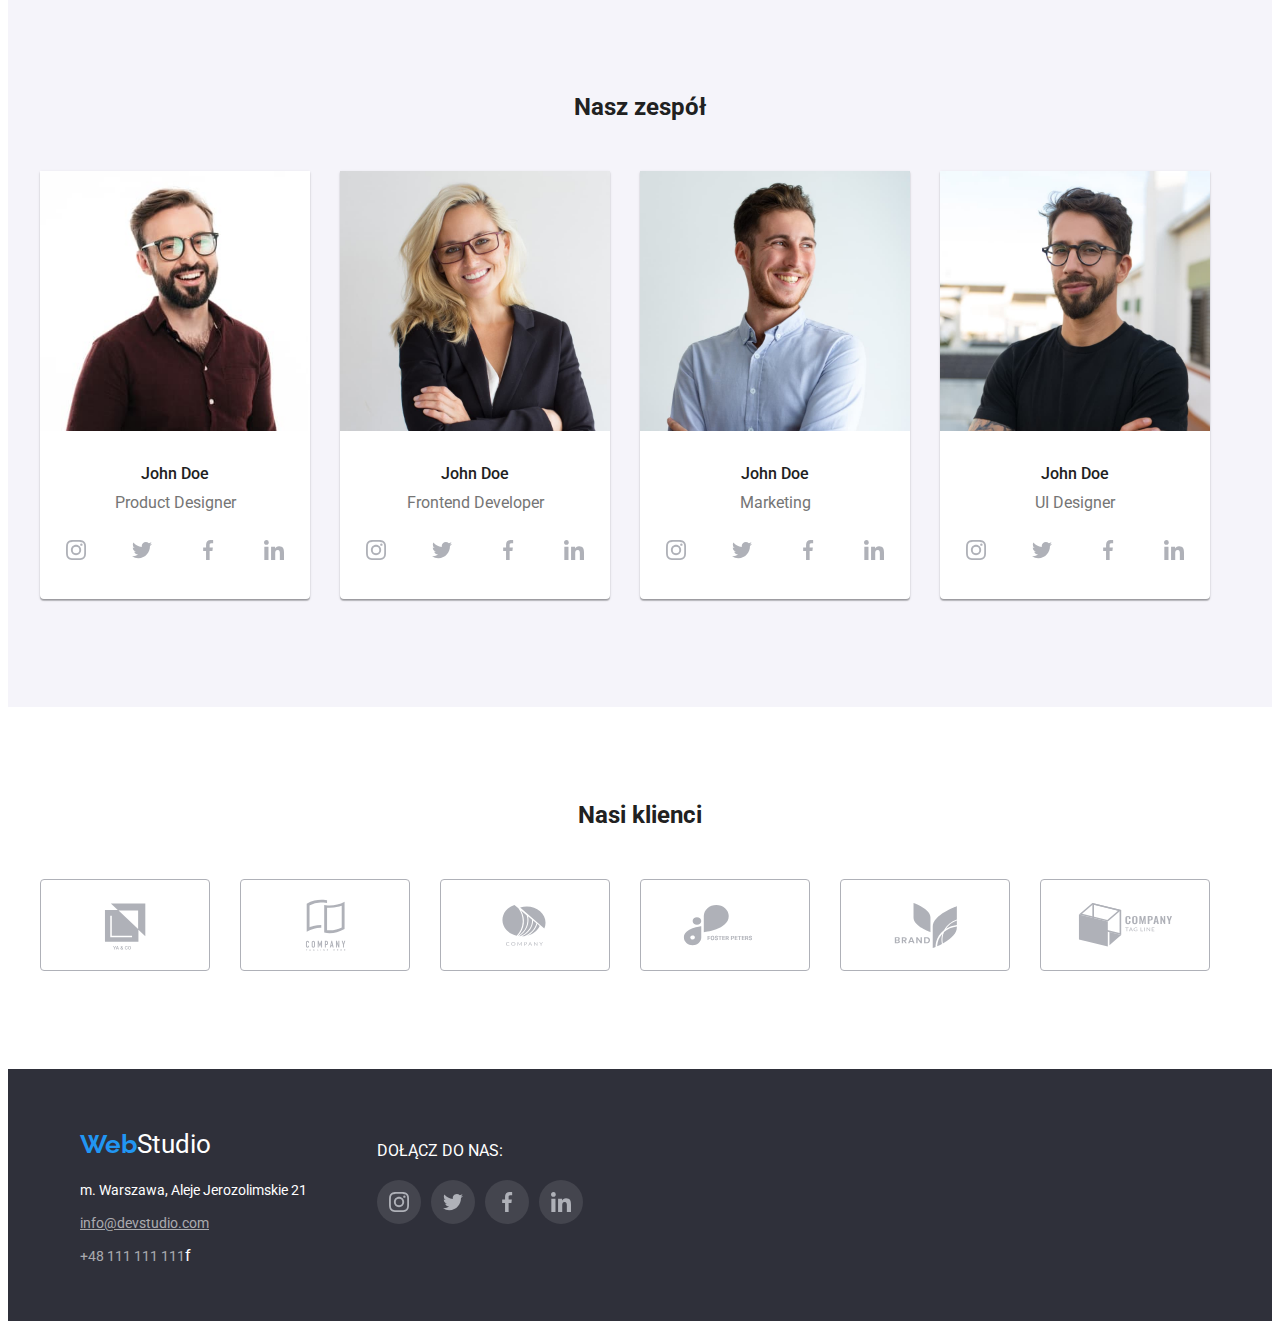
==== commit 389f514c: "Update index.html" ====
--- a/index.html
+++ b/index.html
@@ -483,9 +483,8 @@
               >
             </p>
             <p class="footer-contact-phone">
-              <a href="tel:+48111111111" class="footer-phone"
-                >+48 111 111 111</a
-              >
+              <a href="tel:+48111111111" class="footer-phone">+48 111 111 111</a
+              >f
             </p>
           </li>
           <li class="join-us">
--- a/css/styles.css
+++ b/css/styles.css
@@ -353,6 +353,8 @@
   color: var(--main-background);
   text-transform: uppercase;
   font-weight: 700px;
+  text-align: center;
+  line-height: 75px;
 }
 
 .lorem {
@@ -660,3 +662,17 @@
   transform: translatey(100%);
   transition: transform 250ms ease;
 }
+
+.is-active::after {
+  content: "";
+  background-color: var(--main-blue);
+  width: 53px;
+  height: 4px;
+  position: absolute;
+  top: 45px;
+  right: 0;
+}
+
+.is-active {
+  position: relative;
+}
--- a/css/styles.css
+++ b/css/styles.css
@@ -353,6 +353,8 @@
   color: var(--main-background);
   text-transform: uppercase;
   font-weight: 700px;
+  text-align: center;
+  line-height: 75px;
 }
 
 .lorem {
@@ -660,3 +662,17 @@
   transform: translatey(100%);
   transition: transform 250ms ease;
 }
+
+.is-active::after {
+  content: "";
+  background-color: var(--main-blue);
+  width: 53px;
+  height: 4px;
+  position: absolute;
+  top: 45px;
+  right: 0;
+}
+
+.is-active {
+  position: relative;
+}
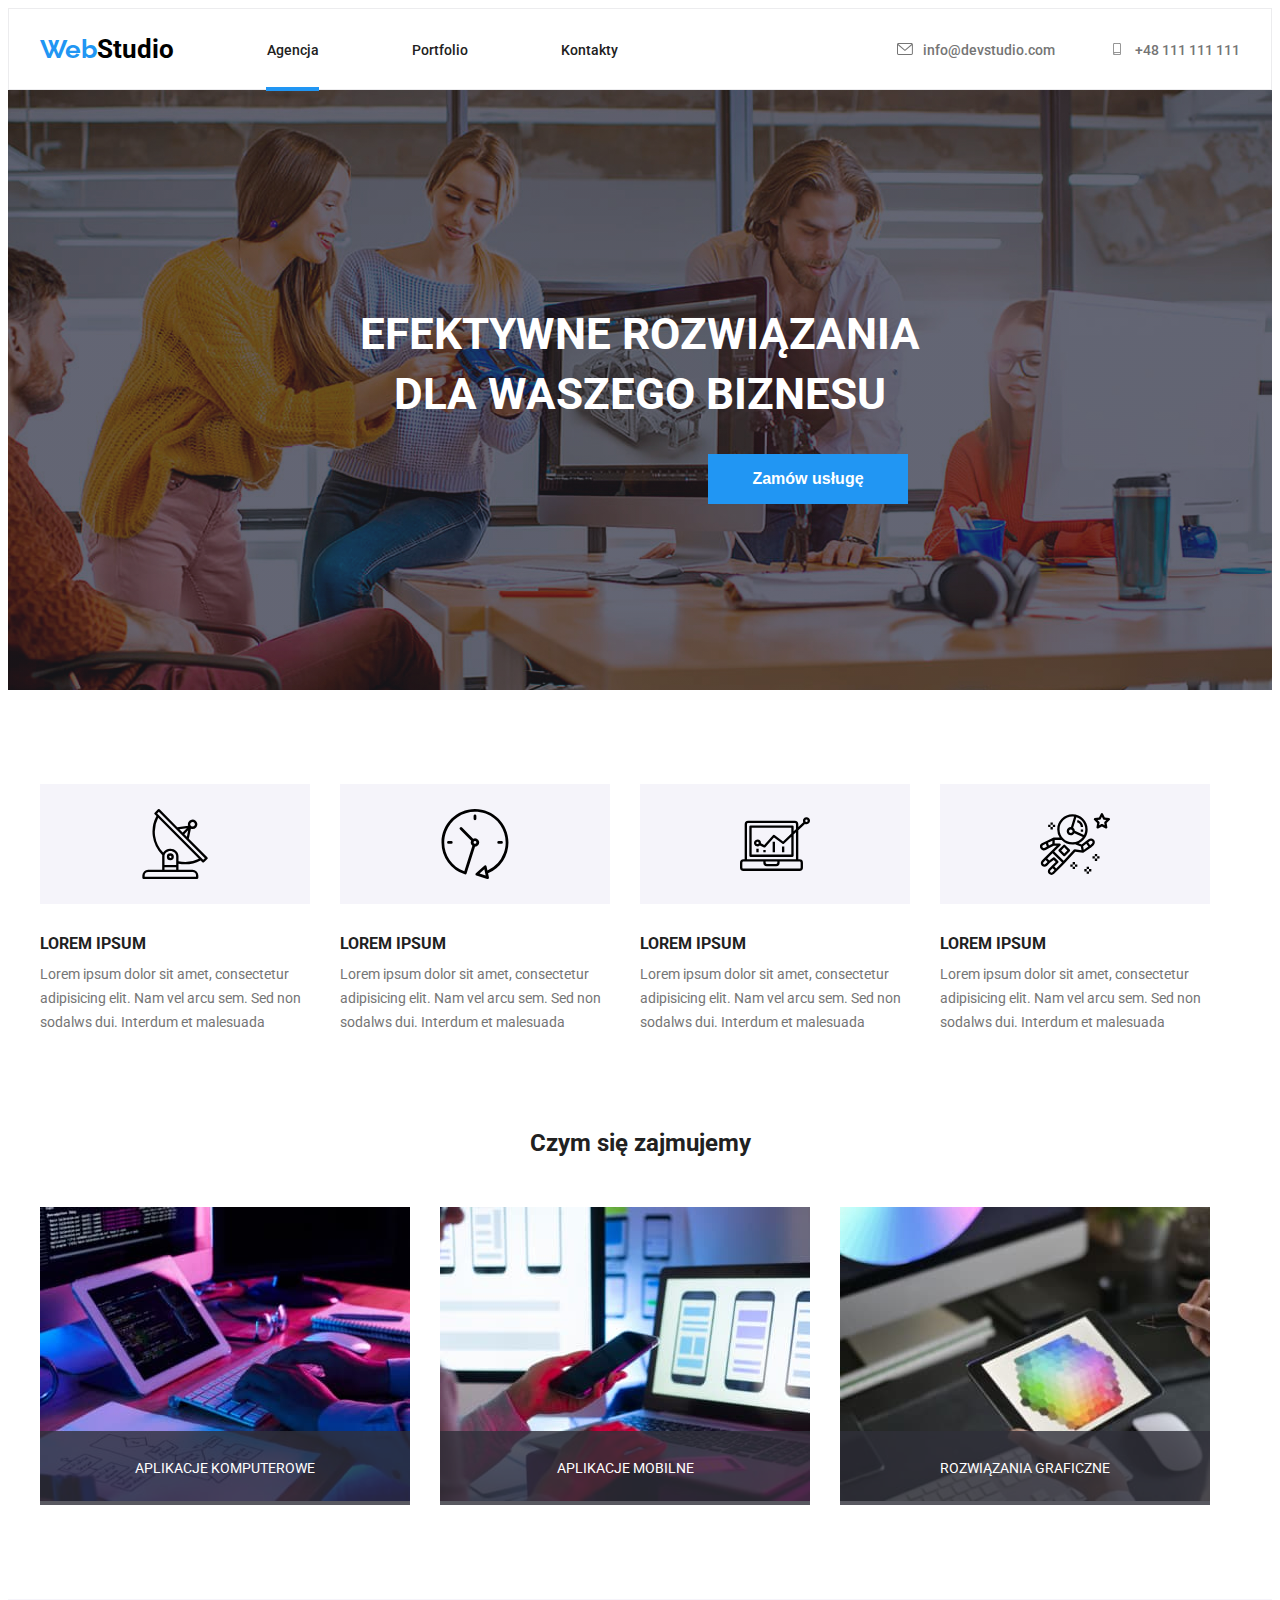
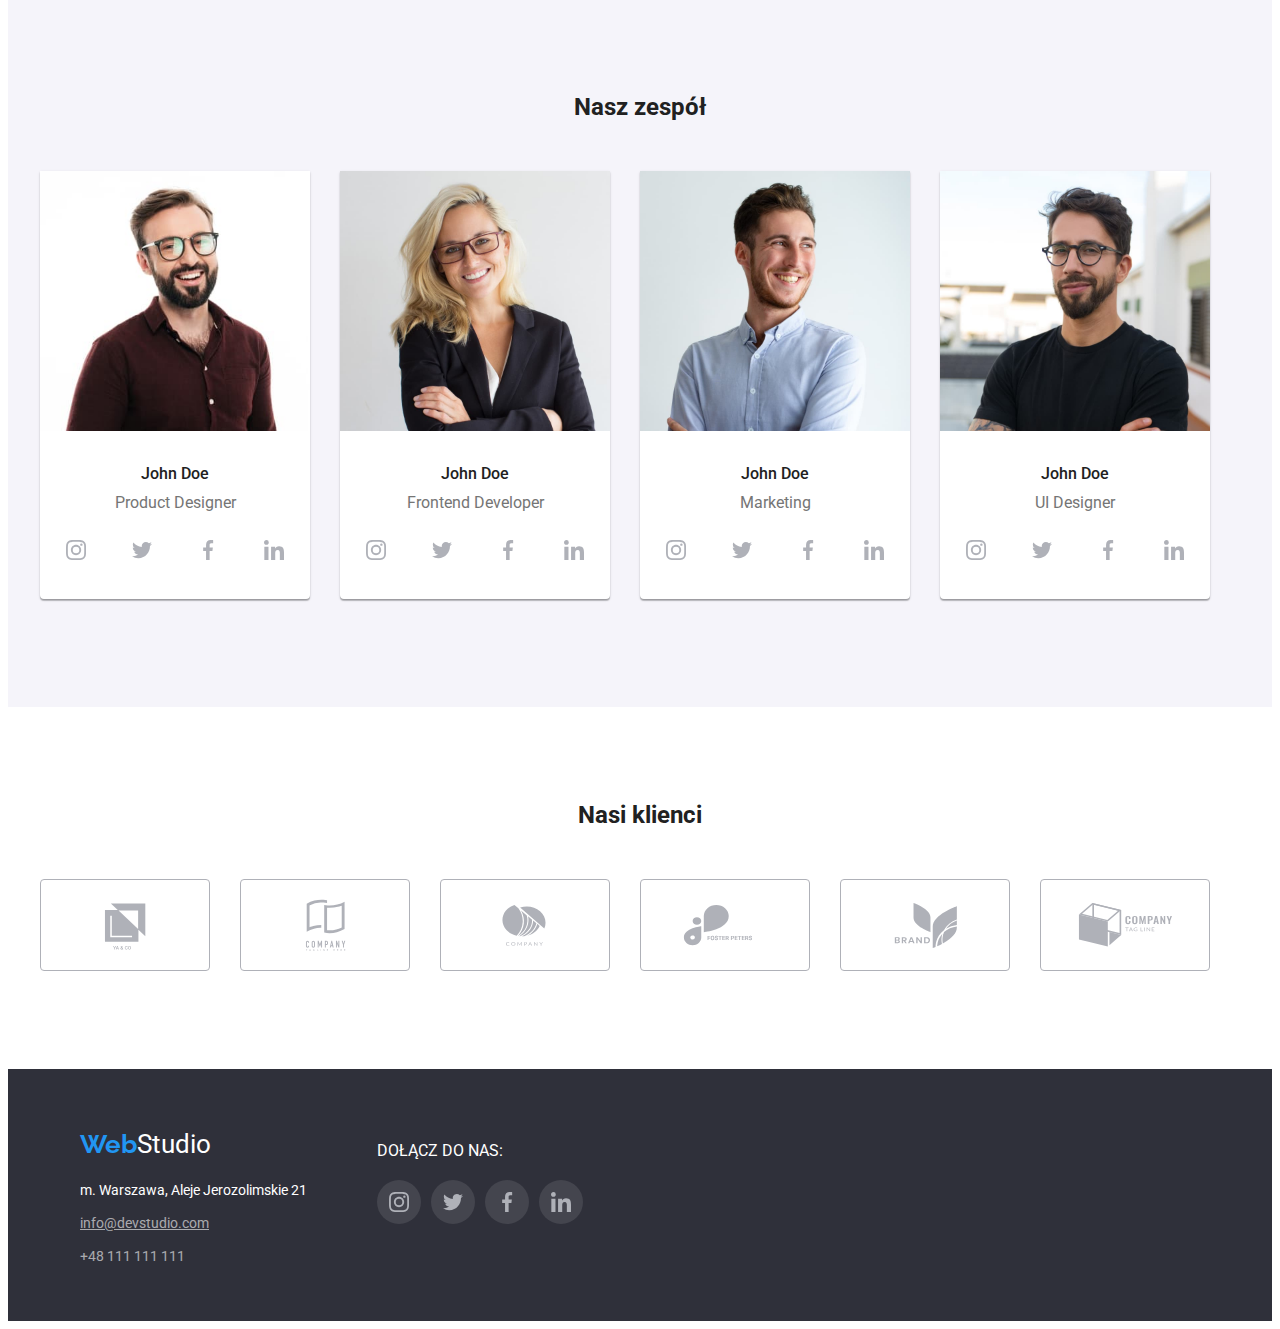
==== commit 5ecfcc31: "Update index.html" ====
--- a/index.html
+++ b/index.html
@@ -483,8 +483,9 @@
               >
             </p>
             <p class="footer-contact-phone">
-              <a href="tel:+48111111111" class="footer-phone">+48 111 111 111</a
-              >f
+              <a href="tel:+48111111111" class="footer-phone"
+                >+48 111 111 111</a
+              >
             </p>
           </li>
           <li class="join-us">
@@ -525,7 +526,9 @@
     </footer>
     <div class="modal is-hidden" data-modal>
       <div class="window">
-        <button type="button" class="close-btn" data-modal-close>x</button>
+        <button type="button" class="close-btn closing" data-modal-close>
+          x
+        </button>
       </div>
     </div>
 
--- a/css/styles.css
+++ b/css/styles.css
@@ -77,8 +77,6 @@
   flex: 1;
 }
 
-/* CSS for HEADER */
-
 .lista {
   gap: 46px;
 }
@@ -94,8 +92,9 @@
 }
 
 .web-navigation:hover {
-  /* CSS for HEADER */
   color: var(--main-blue);
+  transition-duration: 250ms;
+  transition-timing-function: cubic-bezier(0.4, 0, 0.2, 1);
 }
 
 .header-email {
@@ -109,15 +108,21 @@
 
 .header-email:hover {
   color: var(--main-blue);
+  transition-duration: 250ms;
+  transition-timing-function: cubic-bezier(0.4, 0, 0.2, 1);
 }
 
 .header-email:focus {
   color: var(--main-blue);
+  transition-duration: 250ms;
+  transition-timing-function: cubic-bezier(0.4, 0, 0.2, 1);
 }
 
 .header-email:hover svg,
 .header-email:focus svg {
   fill: var(--main-blue);
+  transition-duration: 250ms;
+  transition-timing-function: cubic-bezier(0.4, 0, 0.2, 1);
 }
 
 .header-phone {
@@ -132,11 +137,15 @@
 .header-phone:hover {
   color: var(--main-blue);
   margin-top: 34px;
+  transition-duration: 250ms;
+  transition-timing-function: cubic-bezier(0.4, 0, 0.2, 1);
 }
 
 .header-phone:hover svg,
 .header-phone:focus svg {
   fill: var(--main-blue);
+  transition-duration: 250ms;
+  transition-timing-function: cubic-bezier(0.4, 0, 0.2, 1);
 }
 
 .envelope {
@@ -186,6 +195,8 @@
   color: var(--team-background);
   cursor: pointer;
   box-shadow: 0px 4px 4px rgba(0, 0, 0, 0.25);
+  transition-duration: 250ms;
+  transition-timing-function: cubic-bezier(0.4, 0, 0.2, 1);
 }
 
 .projects-type:focus {
@@ -193,6 +204,8 @@
   color: var(--team-background);
   cursor: pointer;
   box-shadow: 0px 4px 4px rgba(0, 0, 0, 0.25);
+  transition-duration: 250ms;
+  transition-timing-function: cubic-bezier(0.4, 0, 0.2, 1);
 }
 
 .project-name {
@@ -220,6 +233,7 @@
   margin-bottom: 20px;
   margin-left: 24px;
 }
+
 .project-category {
   color: var(--contact-color);
   font-size: 16px;
@@ -292,6 +306,17 @@
   color: var(--main-background);
   cursor: pointer;
   margin-left: 700px;
+  transition-property: transform;
+  transition-duration: 250ms;
+  transition-timing-function: cubic-bezier(0.4, 0, 0.2, 1);
+}
+
+.order:hover {
+  transform: scale(1.5);
+}
+
+.order:focus {
+  transform: scale(1.5);
 }
 
 .text-studio {
@@ -453,10 +478,14 @@
 
 .item:hover {
   box-shadow: 0px 4px 4px rgba(0, 0, 0, 0.25);
+  transition-duration: 250ms;
+  transition-timing-function: cubic-bezier(0.4, 0, 0.2, 1);
 }
 
 .item:focus {
   box-shadow: 0px 4px 4px rgba(0, 0, 0, 0.25);
+  transition-duration: 250ms;
+  transition-timing-function: cubic-bezier(0.4, 0, 0.2, 1);
 }
 
 .filter-buttons {
@@ -478,10 +507,14 @@
 .logo-icon:hover {
   fill: var(--main-blue);
   border: 1px solid var(--main-blue);
+  transition-duration: 250ms;
+  transition-timing-function: cubic-bezier(0.4, 0, 0.2, 1);
 }
 
 .logo-icon:focus {
   fill: var(--main-blue);
+  transition-duration: 250ms;
+  transition-timing-function: cubic-bezier(0.4, 0, 0.2, 1);
 }
 
 .scope {
@@ -503,10 +536,14 @@
 
 .icon:hover {
   fill: var(--main-blue);
+  transition-duration: 250ms;
+  transition-timing-function: cubic-bezier(0.4, 0, 0.2, 1);
 }
 
 .icon:focus {
   fill: var(--main-blue);
+  transition-duration: 250ms;
+  transition-timing-function: cubic-bezier(0.4, 0, 0.2, 1);
 }
 
 .list-sm {
@@ -528,11 +565,15 @@
 .social-item:hover,
 .social-item:focus {
   background-color: var(--main-blue);
+  transition-duration: 250ms;
+  transition-timing-function: cubic-bezier(0.4, 0, 0.2, 1);
 }
 
 .social-item:hover svg,
 .social-item:focus svg {
   fill: var(--main-background);
+  transition-duration: 250ms;
+  transition-timing-function: cubic-bezier(0.4, 0, 0.2, 1);
 }
 
 .join {
@@ -587,11 +628,15 @@
 .social-item-footer:hover,
 .social-item-footer:focus {
   background-color: var(--main-blue);
+  transition-duration: 250ms;
+  transition-timing-function: cubic-bezier(0.4, 0, 0.2, 1);
 }
 
 .social-item-footer:hover svg,
 .ssocial-item-footer:focus svg {
   fill: var(--main-background);
+  transition-duration: 250ms;
+  transition-timing-function: cubic-bezier(0.4, 0, 0.2, 1);
 }
 
 .join-us {
@@ -607,6 +652,27 @@
     0px 2px 1px #00000033;
   border-radius: 4px;
   position: relative;
+  animation-name: openWindow;
+  animation-duration: 5s;
+  animation-timing-function: ease;
+  transform: scale(1);
+}
+
+@keyframes openWindow {
+  0% {
+    transform: scale(0.2);
+  }
+
+  30% {
+    transform: scale(0.5);
+  }
+  60% {
+    transform: scale(0.7);
+  }
+
+  100% {
+    transform: scale(1);
+  }
 }
 
 .modal {
@@ -619,6 +685,8 @@
   align-items: center;
   width: 100%;
   height: 100%;
+  transition-duration: 250ms;
+  transition-timing-function: cubic-bezier(0.4, 0, 0.2, 1);
 }
 
 .is-hidden {
@@ -640,8 +708,36 @@
   cursor: pointer;
 }
 
+.close-btn:hover {
+  animation-name: closeWindow;
+  animation-duration: 2s;
+  animation-iteration-count: infinite;
+}
+
+@keyframes closeWindow {
+  0% {
+    background-color: var(--main-background);
+  }
+
+  100% {
+    background-color: var(--main-blue);
+  }
+}
+
+.item:hover .overlay {
+  transform: translatey(0);
+  box-shadow: 0px 1px 1px rgba(0, 0, 0, 0.12), 0px 4px 4px rgba(0, 0, 0, 0.06),
+    1px 4px 6px rgba(0, 0, 0, 0.16);
+  transition-duration: 250ms;
+  transition-timing-function: cubic-bezier(0.4, 0, 0.2, 1);
+}
+
 .box:hover .overlay {
   transform: translatey(0);
+  box-shadow: 0px 1px 1px rgba(0, 0, 0, 0.12), 0px 4px 4px rgba(0, 0, 0, 0.06),
+    1px 4px 6px rgba(0, 0, 0, 0.16);
+  transition-duration: 250ms;
+  transition-timing-function: cubic-bezier(0.4, 0, 0.2, 1);
 }
 
 .box {
@@ -655,12 +751,23 @@
   right: 0;
   width: 100%;
   height: 100%;
-  background-color: var(--main-blue);
+  background-color: rgba(33, 150, 243, 0.9);
   color: var(--main-background);
   padding: 49px 45px 49px 24px;
 
   transform: translatey(100%);
-  transition: transform 250ms ease;
+}
+
+.projects {
+  position: relative;
+}
+
+.projects:hover .overlay {
+  transform: translatey(0);
+  box-shadow: 0px 1px 1px rgba(0, 0, 0, 0.12), 0px 4px 4px rgba(0, 0, 0, 0.06),
+    1px 4px 6px rgba(0, 0, 0, 0.16);
+  transition-duration: 250ms;
+  transition-timing-function: cubic-bezier(0.4, 0, 0.2, 1);
 }
 
 .is-active::after {
--- a/css/styles.css
+++ b/css/styles.css
@@ -77,8 +77,6 @@
   flex: 1;
 }
 
-/* CSS for HEADER */
-
 .lista {
   gap: 46px;
 }
@@ -94,8 +92,9 @@
 }
 
 .web-navigation:hover {
-  /* CSS for HEADER */
   color: var(--main-blue);
+  transition-duration: 250ms;
+  transition-timing-function: cubic-bezier(0.4, 0, 0.2, 1);
 }
 
 .header-email {
@@ -109,15 +108,21 @@
 
 .header-email:hover {
   color: var(--main-blue);
+  transition-duration: 250ms;
+  transition-timing-function: cubic-bezier(0.4, 0, 0.2, 1);
 }
 
 .header-email:focus {
   color: var(--main-blue);
+  transition-duration: 250ms;
+  transition-timing-function: cubic-bezier(0.4, 0, 0.2, 1);
 }
 
 .header-email:hover svg,
 .header-email:focus svg {
   fill: var(--main-blue);
+  transition-duration: 250ms;
+  transition-timing-function: cubic-bezier(0.4, 0, 0.2, 1);
 }
 
 .header-phone {
@@ -132,11 +137,15 @@
 .header-phone:hover {
   color: var(--main-blue);
   margin-top: 34px;
+  transition-duration: 250ms;
+  transition-timing-function: cubic-bezier(0.4, 0, 0.2, 1);
 }
 
 .header-phone:hover svg,
 .header-phone:focus svg {
   fill: var(--main-blue);
+  transition-duration: 250ms;
+  transition-timing-function: cubic-bezier(0.4, 0, 0.2, 1);
 }
 
 .envelope {
@@ -186,6 +195,8 @@
   color: var(--team-background);
   cursor: pointer;
   box-shadow: 0px 4px 4px rgba(0, 0, 0, 0.25);
+  transition-duration: 250ms;
+  transition-timing-function: cubic-bezier(0.4, 0, 0.2, 1);
 }
 
 .projects-type:focus {
@@ -193,6 +204,8 @@
   color: var(--team-background);
   cursor: pointer;
   box-shadow: 0px 4px 4px rgba(0, 0, 0, 0.25);
+  transition-duration: 250ms;
+  transition-timing-function: cubic-bezier(0.4, 0, 0.2, 1);
 }
 
 .project-name {
@@ -220,6 +233,7 @@
   margin-bottom: 20px;
   margin-left: 24px;
 }
+
 .project-category {
   color: var(--contact-color);
   font-size: 16px;
@@ -292,6 +306,17 @@
   color: var(--main-background);
   cursor: pointer;
   margin-left: 700px;
+  transition-property: transform;
+  transition-duration: 250ms;
+  transition-timing-function: cubic-bezier(0.4, 0, 0.2, 1);
+}
+
+.order:hover {
+  transform: scale(1.5);
+}
+
+.order:focus {
+  transform: scale(1.5);
 }
 
 .text-studio {
@@ -453,10 +478,14 @@
 
 .item:hover {
   box-shadow: 0px 4px 4px rgba(0, 0, 0, 0.25);
+  transition-duration: 250ms;
+  transition-timing-function: cubic-bezier(0.4, 0, 0.2, 1);
 }
 
 .item:focus {
   box-shadow: 0px 4px 4px rgba(0, 0, 0, 0.25);
+  transition-duration: 250ms;
+  transition-timing-function: cubic-bezier(0.4, 0, 0.2, 1);
 }
 
 .filter-buttons {
@@ -478,10 +507,14 @@
 .logo-icon:hover {
   fill: var(--main-blue);
   border: 1px solid var(--main-blue);
+  transition-duration: 250ms;
+  transition-timing-function: cubic-bezier(0.4, 0, 0.2, 1);
 }
 
 .logo-icon:focus {
   fill: var(--main-blue);
+  transition-duration: 250ms;
+  transition-timing-function: cubic-bezier(0.4, 0, 0.2, 1);
 }
 
 .scope {
@@ -503,10 +536,14 @@
 
 .icon:hover {
   fill: var(--main-blue);
+  transition-duration: 250ms;
+  transition-timing-function: cubic-bezier(0.4, 0, 0.2, 1);
 }
 
 .icon:focus {
   fill: var(--main-blue);
+  transition-duration: 250ms;
+  transition-timing-function: cubic-bezier(0.4, 0, 0.2, 1);
 }
 
 .list-sm {
@@ -528,11 +565,15 @@
 .social-item:hover,
 .social-item:focus {
   background-color: var(--main-blue);
+  transition-duration: 250ms;
+  transition-timing-function: cubic-bezier(0.4, 0, 0.2, 1);
 }
 
 .social-item:hover svg,
 .social-item:focus svg {
   fill: var(--main-background);
+  transition-duration: 250ms;
+  transition-timing-function: cubic-bezier(0.4, 0, 0.2, 1);
 }
 
 .join {
@@ -587,11 +628,15 @@
 .social-item-footer:hover,
 .social-item-footer:focus {
   background-color: var(--main-blue);
+  transition-duration: 250ms;
+  transition-timing-function: cubic-bezier(0.4, 0, 0.2, 1);
 }
 
 .social-item-footer:hover svg,
 .ssocial-item-footer:focus svg {
   fill: var(--main-background);
+  transition-duration: 250ms;
+  transition-timing-function: cubic-bezier(0.4, 0, 0.2, 1);
 }
 
 .join-us {
@@ -607,6 +652,27 @@
     0px 2px 1px #00000033;
   border-radius: 4px;
   position: relative;
+  animation-name: openWindow;
+  animation-duration: 5s;
+  animation-timing-function: ease;
+  transform: scale(1);
+}
+
+@keyframes openWindow {
+  0% {
+    transform: scale(0.2);
+  }
+
+  30% {
+    transform: scale(0.5);
+  }
+  60% {
+    transform: scale(0.7);
+  }
+
+  100% {
+    transform: scale(1);
+  }
 }
 
 .modal {
@@ -619,6 +685,8 @@
   align-items: center;
   width: 100%;
   height: 100%;
+  transition-duration: 250ms;
+  transition-timing-function: cubic-bezier(0.4, 0, 0.2, 1);
 }
 
 .is-hidden {
@@ -640,8 +708,36 @@
   cursor: pointer;
 }
 
+.close-btn:hover {
+  animation-name: closeWindow;
+  animation-duration: 2s;
+  animation-iteration-count: infinite;
+}
+
+@keyframes closeWindow {
+  0% {
+    background-color: var(--main-background);
+  }
+
+  100% {
+    background-color: var(--main-blue);
+  }
+}
+
+.item:hover .overlay {
+  transform: translatey(0);
+  box-shadow: 0px 1px 1px rgba(0, 0, 0, 0.12), 0px 4px 4px rgba(0, 0, 0, 0.06),
+    1px 4px 6px rgba(0, 0, 0, 0.16);
+  transition-duration: 250ms;
+  transition-timing-function: cubic-bezier(0.4, 0, 0.2, 1);
+}
+
 .box:hover .overlay {
   transform: translatey(0);
+  box-shadow: 0px 1px 1px rgba(0, 0, 0, 0.12), 0px 4px 4px rgba(0, 0, 0, 0.06),
+    1px 4px 6px rgba(0, 0, 0, 0.16);
+  transition-duration: 250ms;
+  transition-timing-function: cubic-bezier(0.4, 0, 0.2, 1);
 }
 
 .box {
@@ -655,12 +751,23 @@
   right: 0;
   width: 100%;
   height: 100%;
-  background-color: var(--main-blue);
+  background-color: rgba(33, 150, 243, 0.9);
   color: var(--main-background);
   padding: 49px 45px 49px 24px;
 
   transform: translatey(100%);
-  transition: transform 250ms ease;
+}
+
+.projects {
+  position: relative;
+}
+
+.projects:hover .overlay {
+  transform: translatey(0);
+  box-shadow: 0px 1px 1px rgba(0, 0, 0, 0.12), 0px 4px 4px rgba(0, 0, 0, 0.06),
+    1px 4px 6px rgba(0, 0, 0, 0.16);
+  transition-duration: 250ms;
+  transition-timing-function: cubic-bezier(0.4, 0, 0.2, 1);
 }
 
 .is-active::after {
